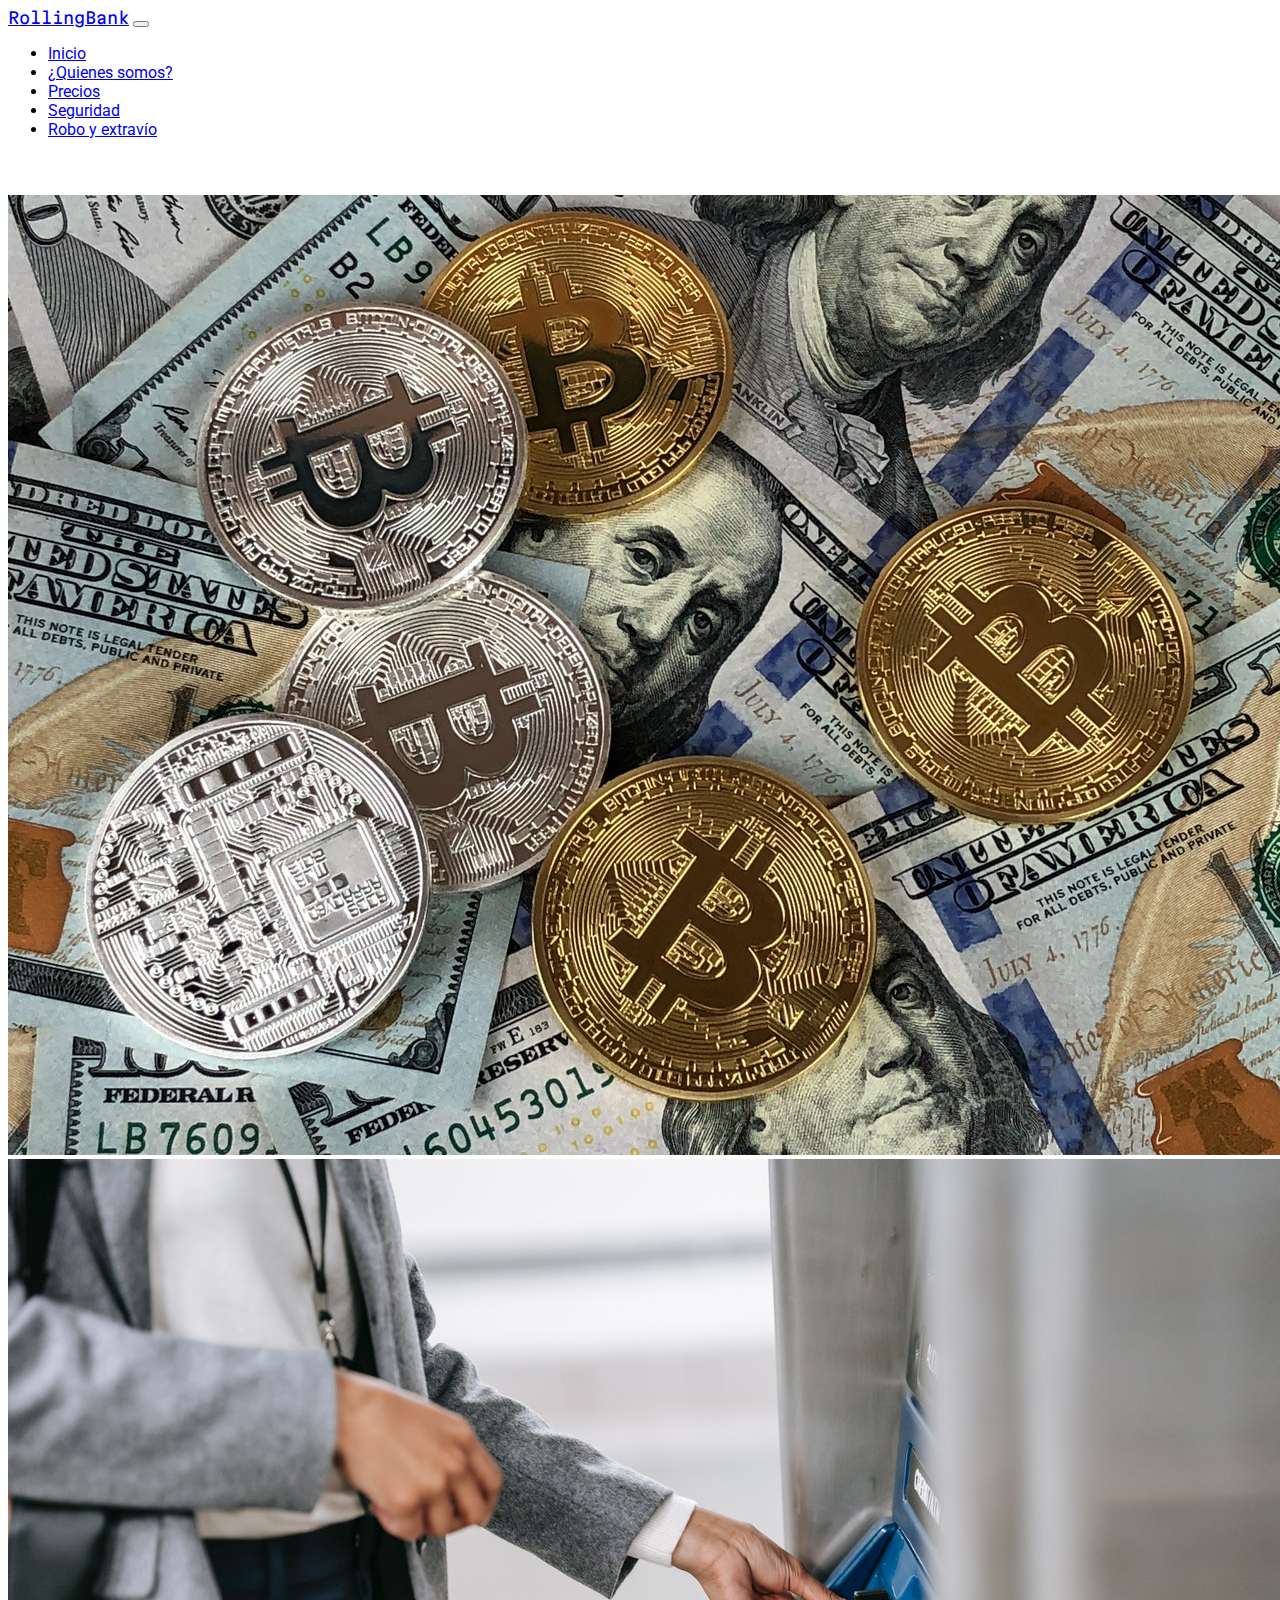
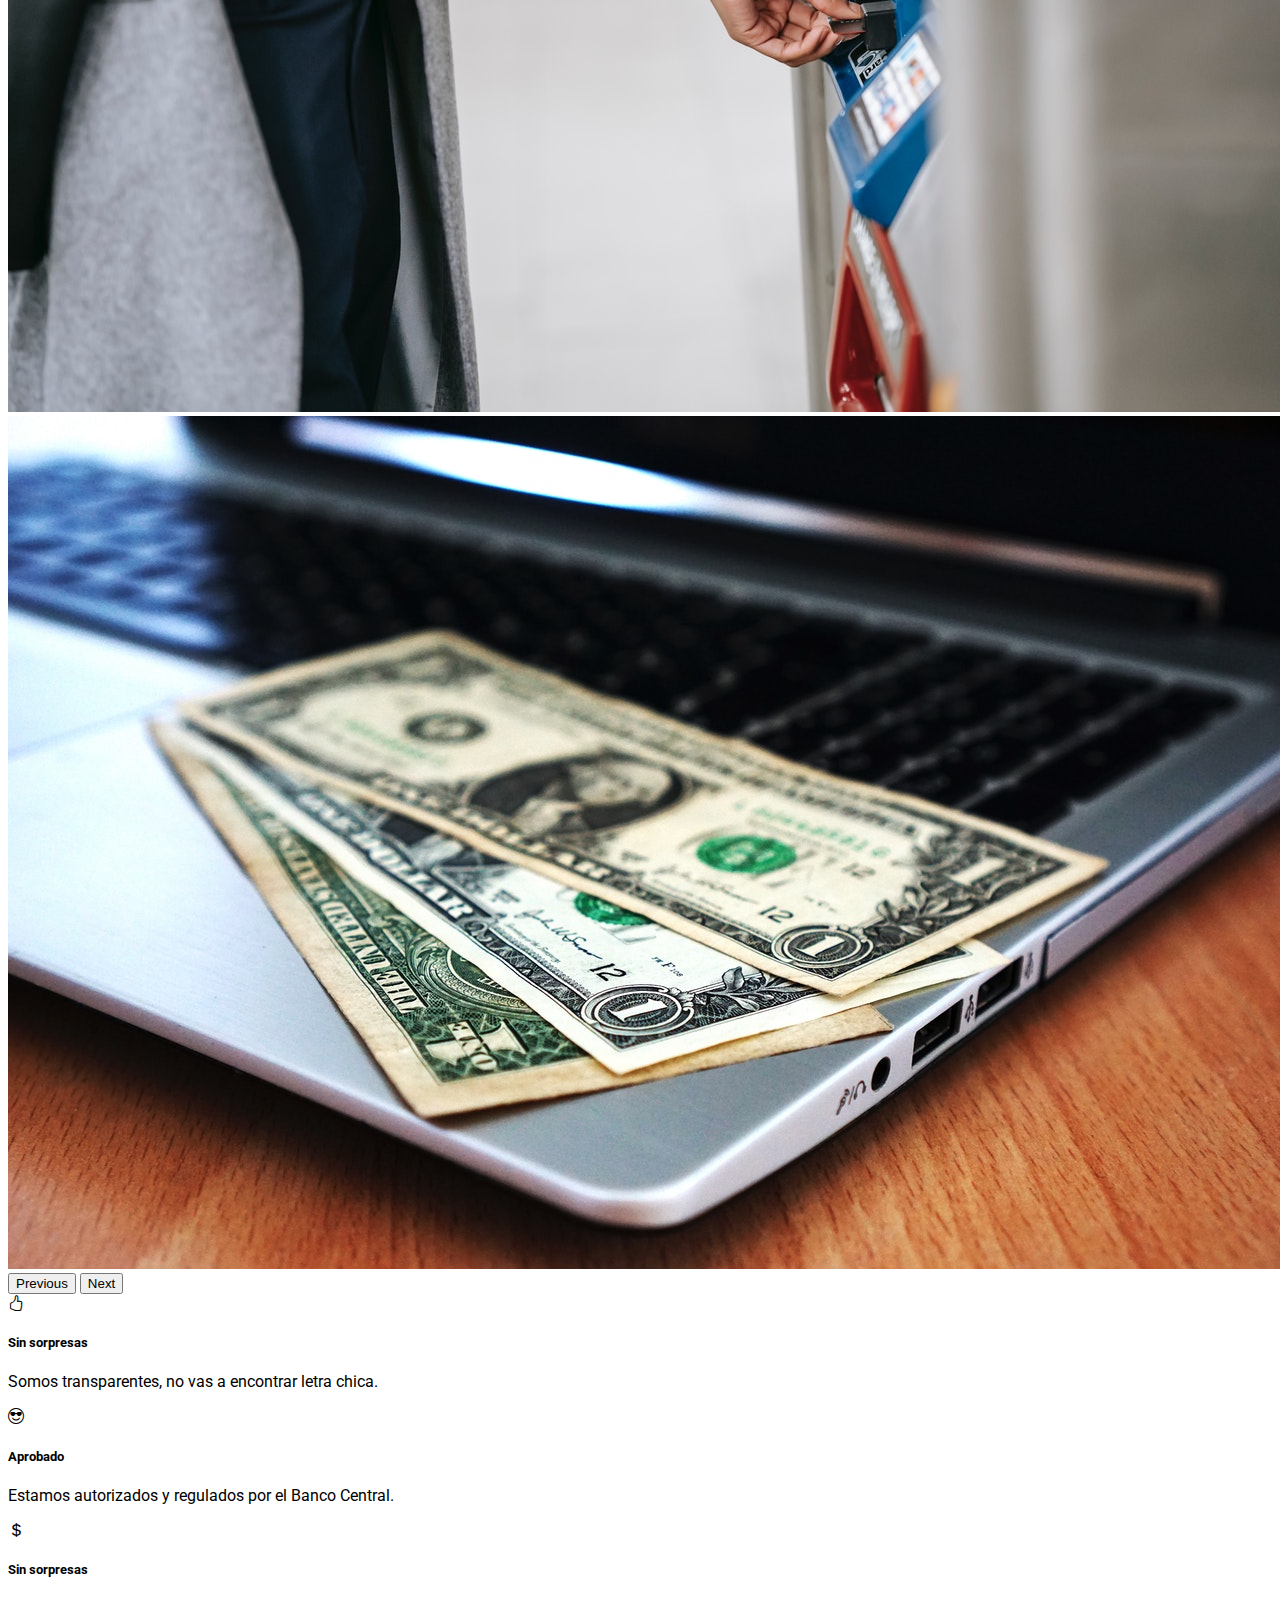
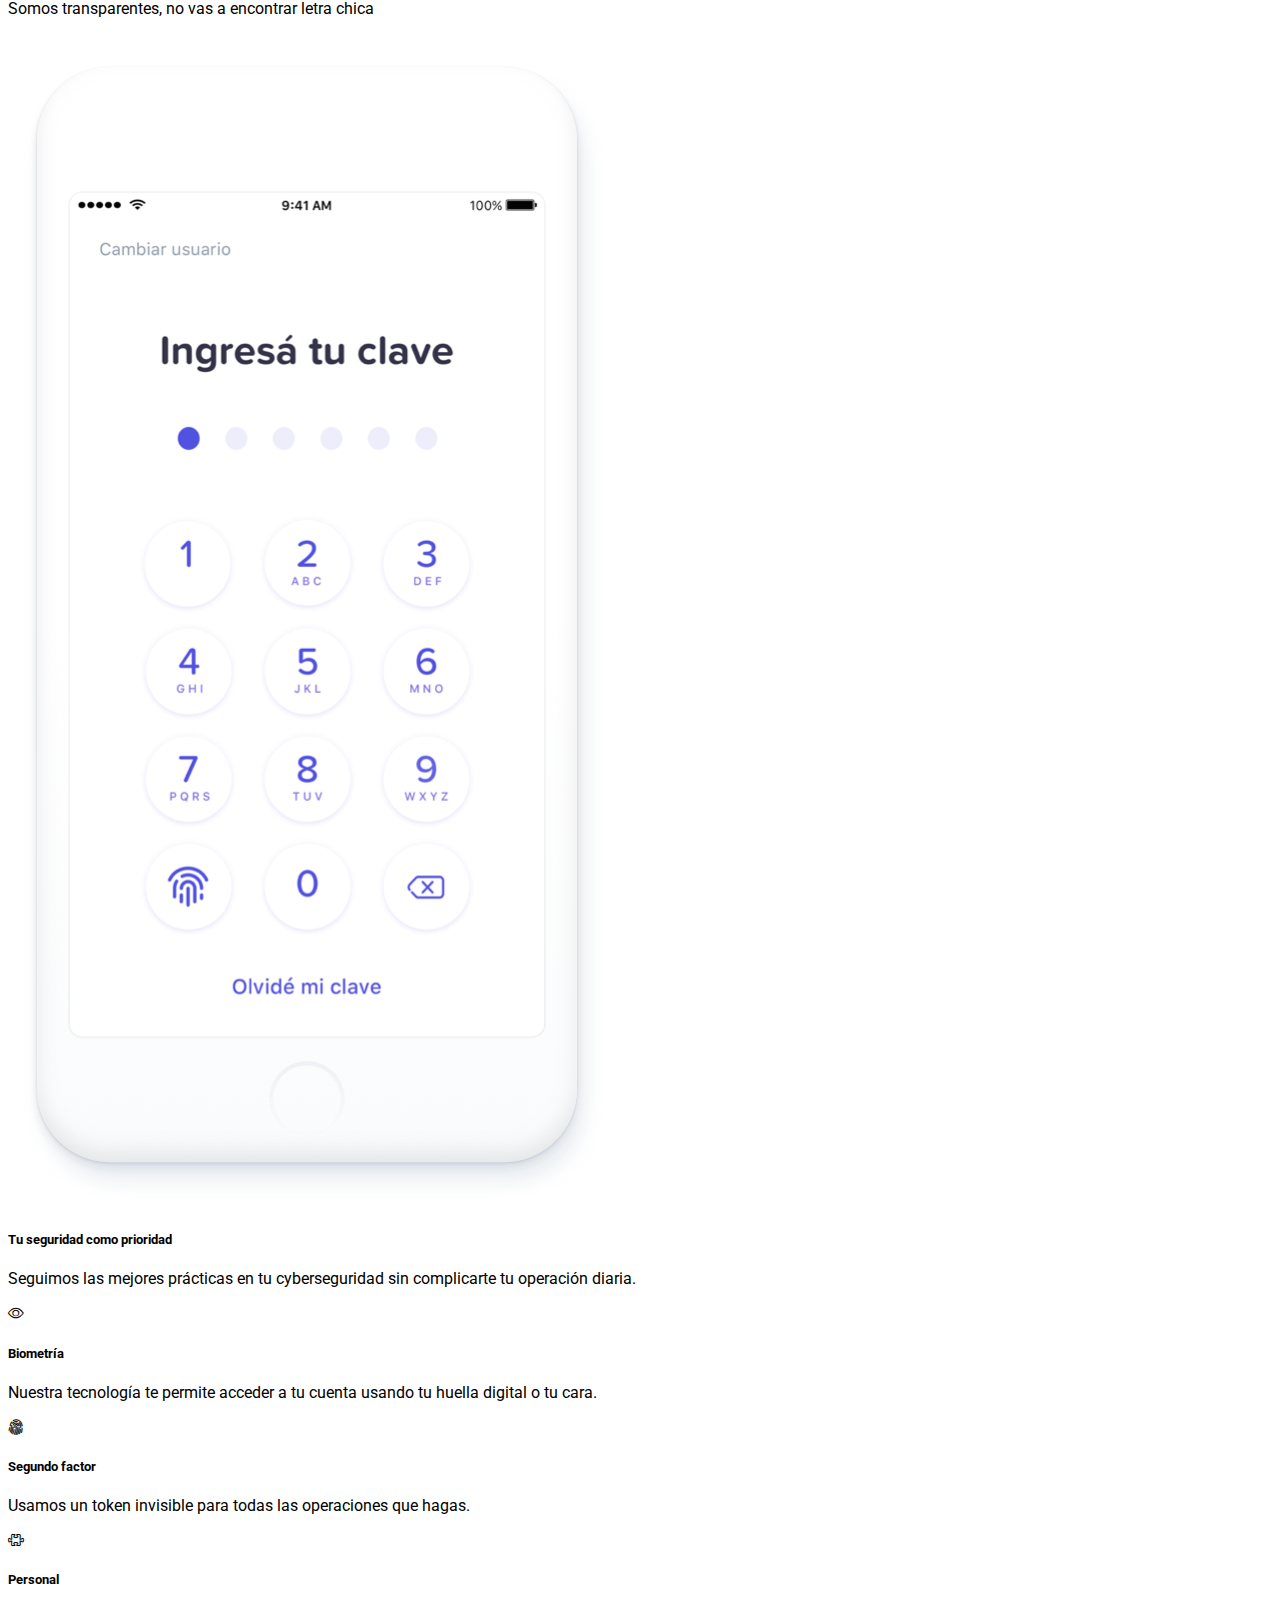
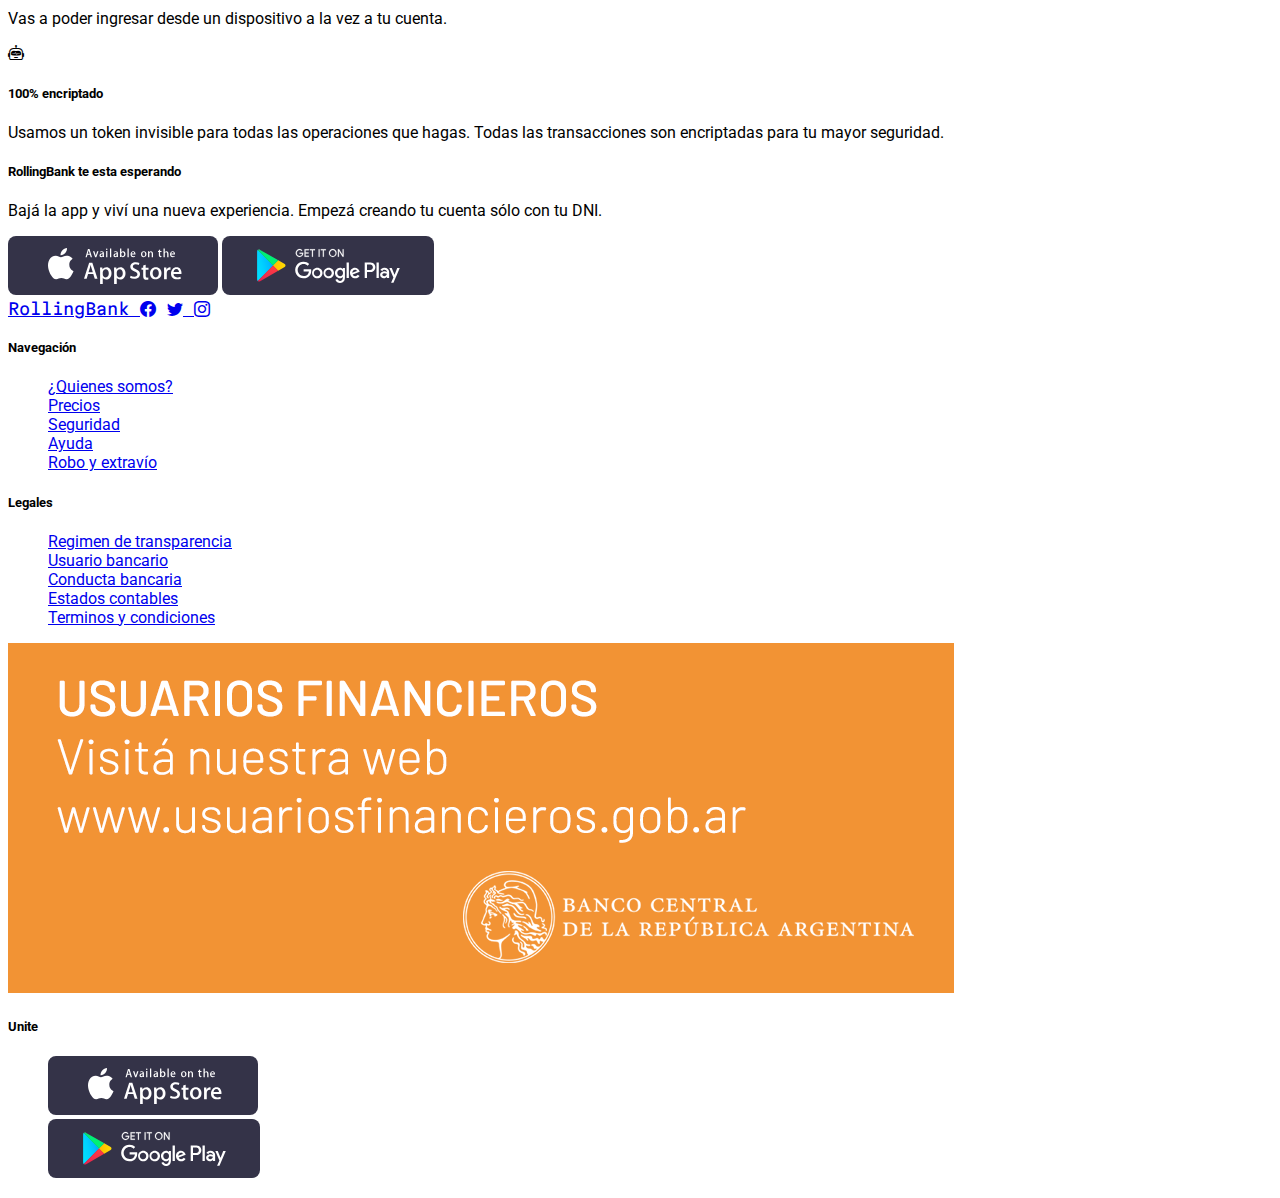
==== index.html @ f0247ef6 "modifique en index los hipervinculos de Arriba del footer" ====
<!DOCTYPE html>
<html lang="es">
  <head>
    <meta charset="UTF-8" />
    <meta http-equiv="X-UA-Compatible" content="IE=edge" />
    <meta name="viewport" content="width=device-width, initial-scale=1.0" />
    <!-- CSS only -->
    <link
      href="https://cdn.jsdelivr.net/npm/bootstrap@5.2.3/dist/css/bootstrap.min.css"
      rel="stylesheet"
      integrity="sha384-rbsA2VBKQhggwzxH7pPCaAqO46MgnOM80zW1RWuH61DGLwZJEdK2Kadq2F9CUG65"
      crossorigin="anonymous"
    />
    <link rel="stylesheet" href="./css/style.css" />
    <meta name="author" content="Monachesi Ezequiel" />
    <meta name="keywords" content="rollingbank, rolling-bank,bancoRolling" />
    <meta name="description" content="Somos un banco para confiar" />
    <title>Rolling Bank</title>
  </head>
  <body>
    <header>
      <nav class="navbar navbar-expand-lg bg-dark navbar-dark fixed-top">
        <div class="container">
          <a class="navbar-brand rollingBank" href="./index.html"
            >RollingBank</a
          >
          <button
            class="navbar-toggler"
            type="button"
            data-bs-toggle="collapse"
            data-bs-target="#navbarSupportedContent"
            aria-controls="navbarSupportedContent"
            aria-expanded="false"
            aria-label="Toggle navigation"
          >
            <span class="navbar-toggler-icon"></span>
          </button>
          <div class="collapse navbar-collapse" id="navbarSupportedContent">
            <ul class="navbar-nav ms-auto mb-2 mb-lg-0">
              <li class="nav-item">
                <a class="nav-link active" aria-current="page" href="index.html"
                  >Inicio</a
                >
              </li>
              <li class="nav-item">
                <a class="nav-link" href="./pages/quienesSomos.html"
                  >¿Quienes somos?</a
                >
              </li>
              <li class="nav-item">
                <a class="nav-link" href="./pages/precios.html">Precios</a>
              </li>
              <li class="nav-item">
                <a class="nav-link" href="./pages/seguridad.html">Seguridad</a>
              </li>
              <li class="nav-item">
                <a class="nav-link" href="./pages/roboExtravio.html"
                  >Robo y extravío</a
                >
              </li>
            </ul>
          </div>
        </div>
      </nav>
    </header>
    <main>
      <!-- CAROUSEL -->
      <div id="carouselExampleControls" class="carousel slide marginNav" data-bs-ride="carousel">
        <div class="carousel-inner">
          <div class="carousel-item active">
            <img src="./img/banner/bitcoin.jpg" class="d-block w-100 img-fluid" alt="bitcoin">
          </div>
          <div class="carousel-item">
            <img src="./img/banner/cajero.jpg" class="d-block w-100 img-fluid" alt="cajero">
          </div>
          <div class="carousel-item">
            <img src="./img/banner/dolar.jpg" class="d-block w-100 img-fluid" alt="dolar">
          </div>
        </div>
        <button class="carousel-control-prev" type="button" data-bs-target="#carouselExampleControls" data-bs-slide="prev">
          <span class="carousel-control-prev-icon" aria-hidden="true"></span>
          <span class="visually-hidden">Previous</span>
        </button>
        <button class="carousel-control-next" type="button" data-bs-target="#carouselExampleControls" data-bs-slide="next">
          <span class="carousel-control-next-icon" aria-hidden="true"></span>
          <span class="visually-hidden">Next</span>
        </button>
      </div>
      <!-- CARDS -->
      <section class="container-fuid py-5">
        <article class="row mx-3 mx-md-0 justify-content-center justify-content-md-start  justify-content-lg-center">
          <div
            class="card text-center col-12 col-md-6 mb-md-5 mb-lg-0 col-lg-3 ps-md-0 my-md-0 py-3 my-2 mx-lg-2 shadow p-3 mb-5 bg-body rounded"
          >
            <i class="bi bi-hand-thumbs-up fs-1 text-danger"></i>
            <div class="card-body p-0">
              <h5 class="fw-bold">Sin sorpresas</h5>
              <p class="fw-bold">
                Somos transparentes, no vas a encontrar letra chica.
              </p>
            </div>
          </div>
          <div
            class="card text-center col-12 col-md-6 mb-md-5 mb-lg-0 col-lg-3 ps-md-0 my-md-0 py-3 my-2 mx-lg-2 shadow p-3 mb-5 bg-body rounded"
          >
            <i class="bi bi-emoji-sunglasses fs-1 text-primary"></i>
            <div class="card-body p-0">
              <h5 class="fw-bold">Aprobado</h5>
              <p class="fw-bold">
                Estamos autorizados y regulados por el Banco Central.
              </p>
            </div>
          </div>
          <div
            class="card text-center col-12 col-md-6 mb-md-5 mb-lg-0 col-lg-3 ps-md-0 my-md-0 py-3 my-2 mx-lg-2 shadow p-3 mb-5 bg-body rounded"
          >
            <i class="bi bi-currency-dollar fs-1 text-success"></i>
            <div class="card-body p-0">
              <h5 class="fw-bold">Sin sorpresas</h5>
              <p class="fw-bold">
                Somos transparentes, no vas a encontrar letra chica
              </p>
            </div>
          </div>
        </article>
      </section>
      <!-- MOBILE AND DESCRIPTION -->
      <section class="container-fluid">
        <article class="row justify-content-center">
          <aside class="col-12 col-md-3">
            <img
              src="./img/iphone-illustration-sec.png"
              alt=""
              class="img-fluid"
            />
          </aside>
          <aside class="col-12 col-md-7">
            <div class="row">
              <article class="col-12 mb-md-4">
                <h5 class="fw-bold fs-4">Tu seguridad como prioridad</h5>
                <p class="fw-bold">
                  Seguimos las mejores prácticas en tu cyberseguridad sin
                  complicarte tu operación diaria.
                </p>
              </article>
              <article class="col-12 col-md-6 my-3 my-md-0">
                <i class="bi bi-eye fs-1 text-danger"></i>
                <h5 class="fw-bold fs-4">Biometría</h5>
                <p class="fw-bold">
                  Nuestra tecnología te permite acceder a tu cuenta usando tu
                  huella digital o tu cara.
                </p>
              </article>
              <article class="col-12 col-md-6 my-3 my-md-0">
                <i class="bi bi-fingerprint fs-1 text-primary"></i>
                <h5 class="fw-bold fs-4">Segundo factor</h5>
                <p class="fw-bold">
                  Usamos un token invisible para todas las operaciones que
                  hagas.
                </p>
              </article>
              <article class="col-12 col-md-6 my-3 my-md-0">
                <i class="bi bi-puzzle fs-1 text-info"></i>
                <h5 class="fw-bold fs-4">Personal</h5>
                <p class="fw-bold">
                  Vas a poder ingresar desde un dispositivo a la vez a tu
                  cuenta.
                </p>
              </article>
              <article class="col-12 col-md-6 my-3 my-md-0">
                <i class="bi bi-robot fs-1 text-success"></i>
                <h5 class="fw-bold fs-4">100% encriptado</h5>
                <p class="fw-bold">
                  Usamos un token invisible para todas las operaciones que
                  hagas. Todas las transacciones son encriptadas para tu mayor
                  seguridad.
                </p>
              </article>
            </div>
          </aside>
        </article>
      </section>
      <section>
        <article class="container-fluid bg-primary text-light py-5 mt-5">
          <div class="row justify-content-center">
            <div class="col-12 text-center">
              <h5 class="display-5">RollingBank te esta esperando</h5>
            </div>
            <div class="col-12 text-center">
              <p>
                Bajá la app y viví una nueva experiencia. Empezá creando tu
                cuenta sólo con tu DNI.
              </p>
            </div>
            <div class="col-12 col-md-4">
              <div class="row text-center">
                <a href="" class="col-md-6 my-2 my-md-0">
                  <img
                    src="./img/badge-apple-store.svg"
                    alt=""
                    class=" img-fluid"/></a>
                <a href="" class="col-md-6 my-2 my-md-0">
                  <img
                    src="./img/google-play-badge-bb.svg"
                    alt=""
                    class="img-fluid"
                  /></a>
              </div>
            </div>
          </div>
        </article>
      </section>
    </main>
    <!-- FOOTER -->
    <footer class="bg-dark">
      <div class="container py-5">
        <div class="row text-white bg-dark justify-content-between px-5">
          <aside class="rollingBank col-sm-12 fs-5 py-4 px-md-5">
            <a href="../index.html" class="text-decoration-none text-light">
              RollingBank
            </a>
            <strong class="fs-6">
              <a href="#" class="text-decoration-none"
                ><i class="bi bi-facebook text-white-50"></i
              ></a>
              <a href="#" class="text-decoration-none">
                <i class="bi bi-twitter text-white-50"></i>
              </a>
              <a href="#" class="text-decoration-none">
                <i class="bi bi-instagram text-white-50"></i>
              </a>
            </strong>
          </aside>
          <aside class="col-sm-12 col-md-2 ps-md-5">
            <h5 class="text-white-50">Navegación</h5>
            <ul class="list-unstyled">
              <li>
                <a class="text-white-50" href="./pages/quienesSomos.html"
                  >¿Quienes somos?</a
                >
              </li>
              <li>
                <a class="text-white-50" href="./pages/precios.html">Precios</a>
              </li>
              <li>
                <a class="text-white-50" href="./pages/seguridad.html"
                  >Seguridad</a
                >
              </li>
              <li>
                <a class="text-white-50" href="#">Ayuda</a>
              </li>
              <li>
                <a class="text-white-50" href="./pages/roboExtravio.html"
                  >Robo y extravío</a
                >
              </li>
            </ul>
          </aside>
          <aside class="col-sm-12 col-md-2">
            <h5 class="text-white-50">Legales</h5>
            <ul class="list-unstyled">
              <li>
                <a class="text-white-50" href="./pages/quienesSomos.html"
                  >Regimen de transparencia</a
                >
              </li>
              <li>
                <a class="text-white-50" href="./pages/precios.html"
                  >Usuario bancario</a
                >
              </li>
              <li>
                <a class="text-white-50" href="./pages/seguridad.html"
                  >Conducta bancaria</a
                >
              </li>
              <li>
                <a class="text-white-50" href="#">Estados contables</a>
              </li>
              <li>
                <a class="text-white-50" href="./pages/roboExtravio.html"
                  >Terminos y condiciones</a
                >
              </li>
            </ul>
          </aside>
          <aside class="col-sm-12 col-md-2">
            <a href="">
              <img
                class="img-fluid"
                src="./img/usuariosfinancieros.png"
                alt=""
              />
            </a>
          </aside>
          <aside class="col-sm-12 col-md-2 pe-5">
            <h5 class="text-white-50">Unite</h5>
            <ul class="list-unstyled">
              <li class="mb-2">
                <a class="text-white-50" href="#">
                  <img
                    class="img-fluid"
                    src="./img/badge-apple-store.svg"
                    alt=""
                  />
                </a>
              </li>
              <li>
                <a class="text-white-50" href="#">
                  <img
                    class="img-fluid"
                    src="./img/google-play-badge-bb.svg"
                    alt=""
                  />
                </a>
              </li>
            </ul>
          </aside>
        </div>
      </div>
    </footer>
    <!-- JavaScript Bundle with Popper -->
    <script
      src="https://cdn.jsdelivr.net/npm/bootstrap@5.2.3/dist/js/bootstrap.bundle.min.js"
      integrity="sha384-kenU1KFdBIe4zVF0s0G1M5b4hcpxyD9F7jL+jjXkk+Q2h455rYXK/7HAuoJl+0I4"
      crossorigin="anonymous"
    ></script>
  </body>
</html>
---- css/style.css ----
@import url('https://fonts.googleapis.com/css2?family=Martian+Mono:wght@800&display=swap');
@import url('https://fonts.googleapis.com/css2?family=Roboto:wght@300&display=swap');
@import url("https://cdn.jsdelivr.net/npm/bootstrap-icons@1.10.2/font/bootstrap-icons.css");

body{
    font-family: 'Roboto', sans-serif;
}
.rollingBank{
    font-family: 'Martian Mono', monospace;
}

footer ul {
    list-style-type: none;
  }
.accordion-button::after {
    background-image: none;
}
.accordion-button:not(.collapsed)::after {
    background-image: none;
}
.accordion{
    --bs-accordion-btn-focus-box-shadow: none;
}
.marginNav{
    margin-top: 56px;
}
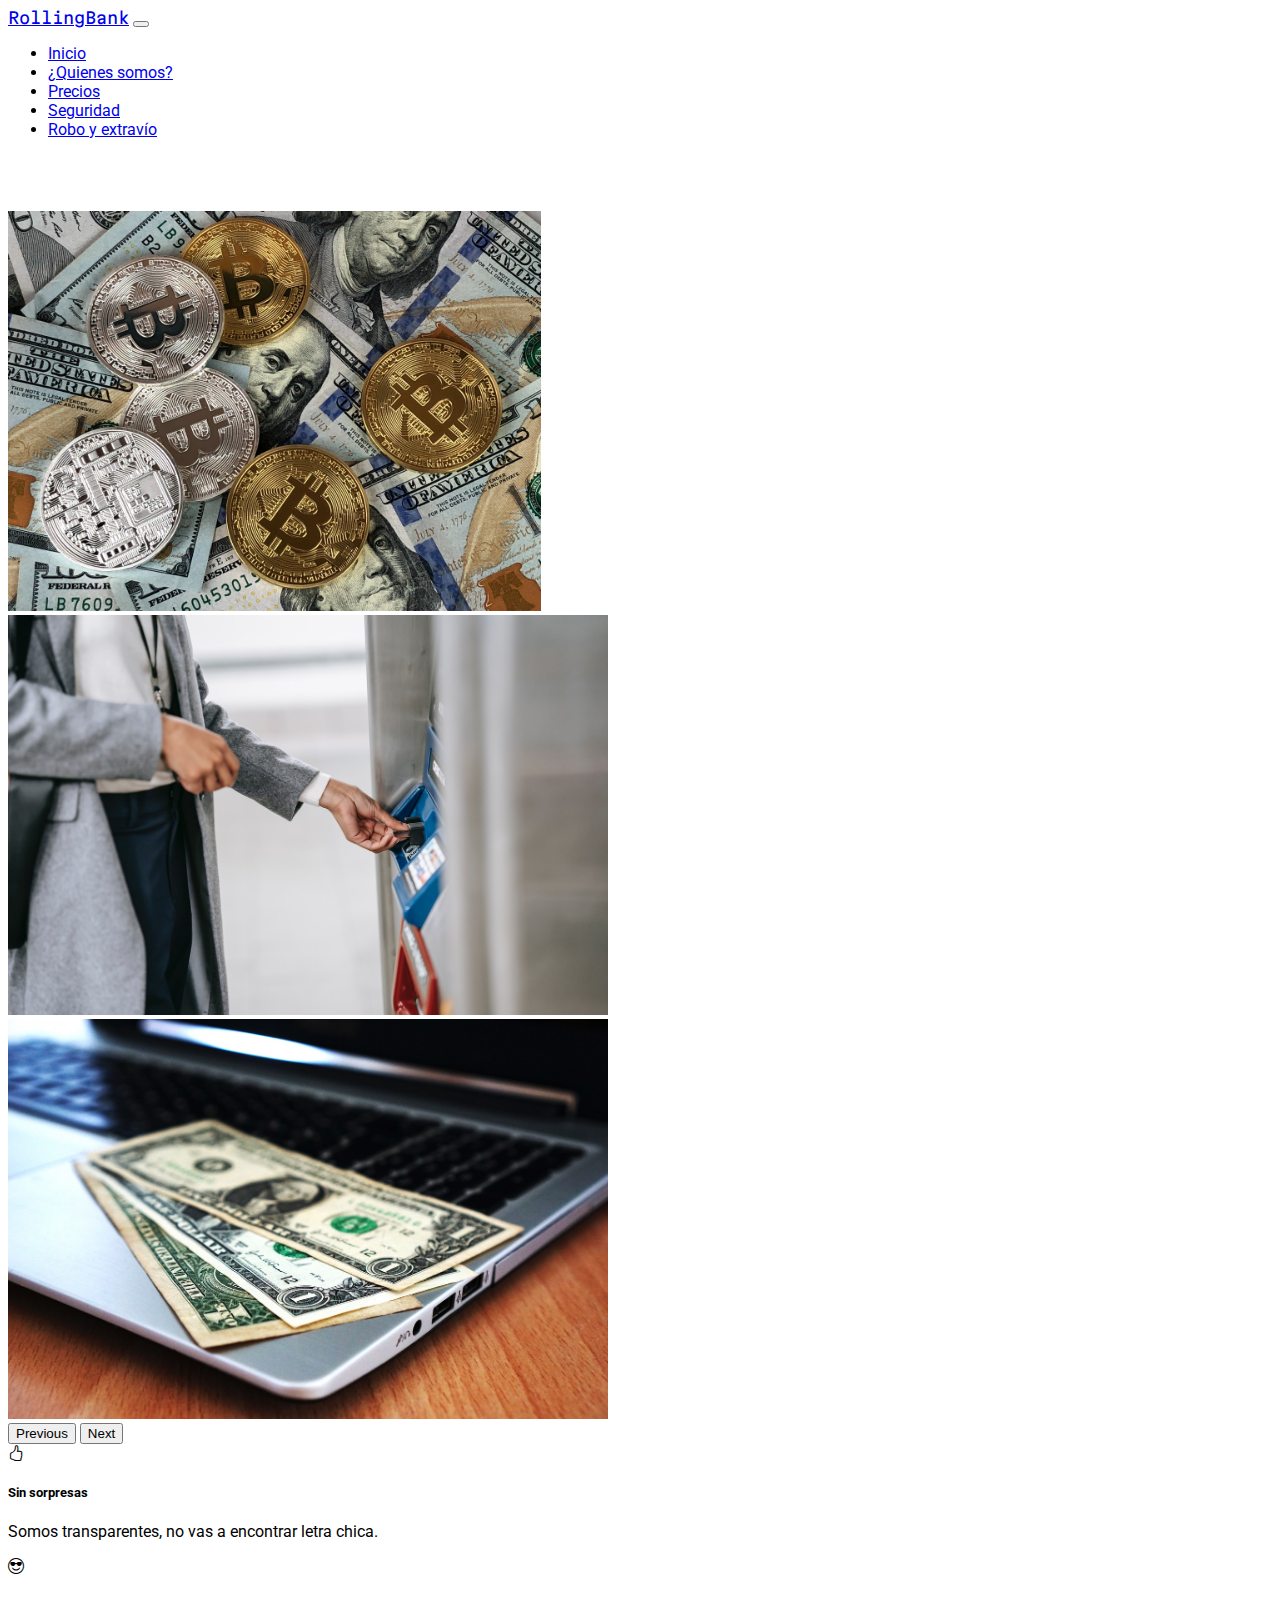
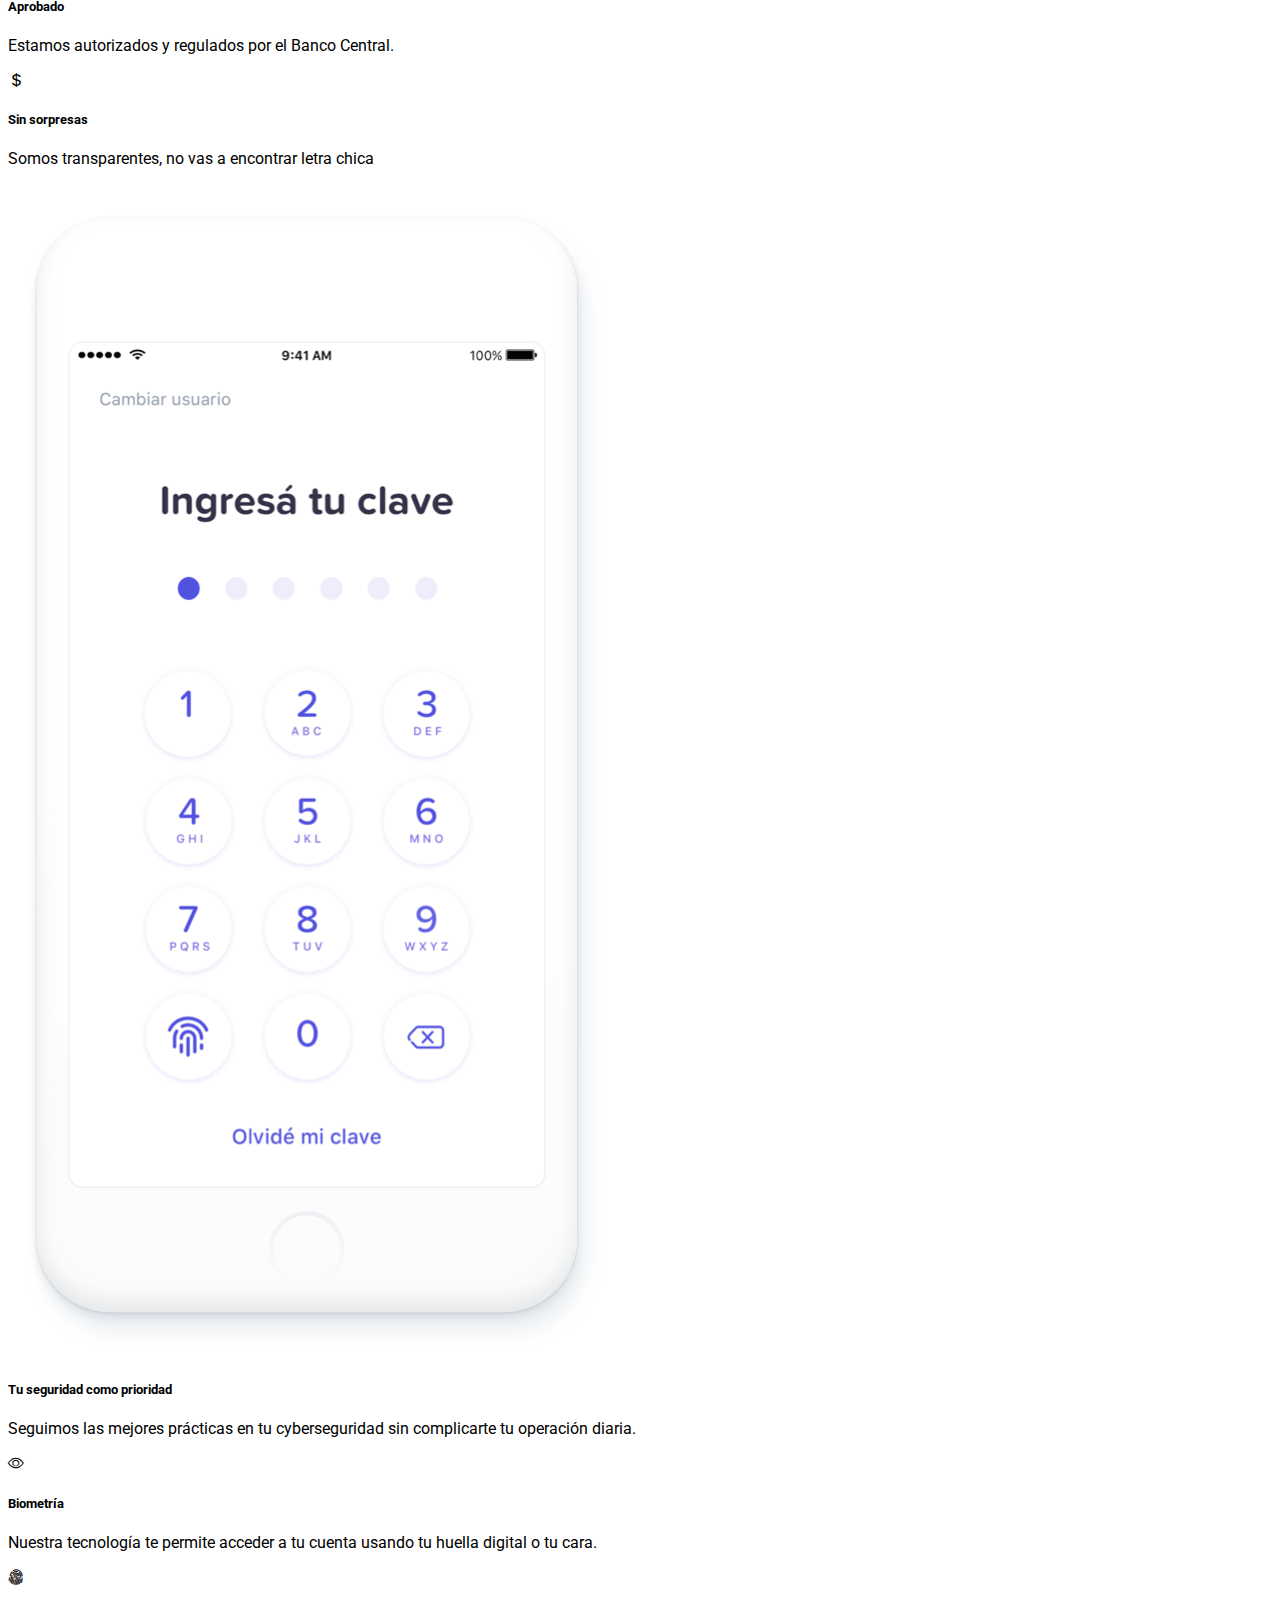
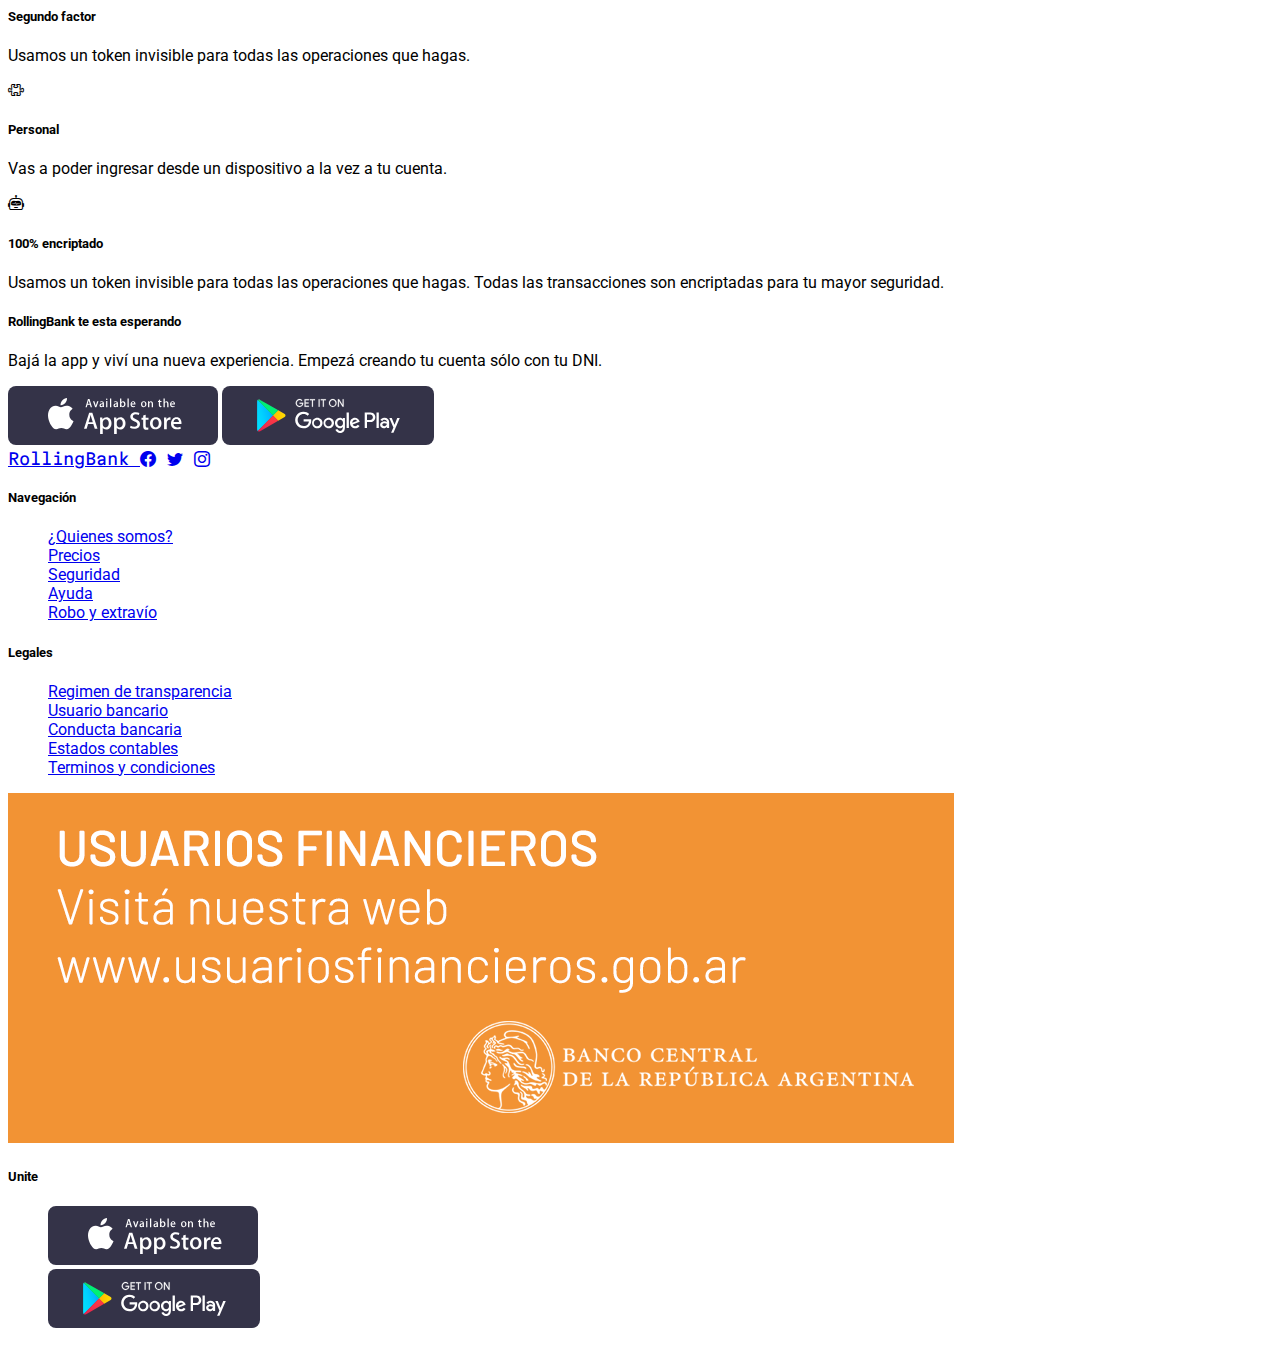
==== commit 93d24f56: "pagina terminada" ====
--- a/index.html
+++ b/index.html
@@ -63,34 +63,62 @@
         </div>
       </nav>
     </header>
-    <main>
+    <main class="bg-light">
       <!-- CAROUSEL -->
-      <div id="carouselExampleControls" class="carousel slide marginNav" data-bs-ride="carousel">
-        <div class="carousel-inner">
-          <div class="carousel-item active">
-            <img src="./img/banner/bitcoin.jpg" class="d-block w-100 img-fluid" alt="bitcoin">
-          </div>
-          <div class="carousel-item">
-            <img src="./img/banner/cajero.jpg" class="d-block w-100 img-fluid" alt="cajero">
-          </div>
-          <div class="carousel-item">
-            <img src="./img/banner/dolar.jpg" class="d-block w-100 img-fluid" alt="dolar">
-          </div>
-        </div>
-        <button class="carousel-control-prev" type="button" data-bs-target="#carouselExampleControls" data-bs-slide="prev">
+      <section
+        id="carouselExampleControls"
+        class="carousel slide marginNav"
+        data-bs-ride="carousel"
+      >
+        <article class="carousel-inner">
+          <aside class="carousel-item active">
+            <img
+              src="./img/banner/bitcoin.jpg"
+              class="d-block w-100 banner"
+              alt="bitcoin"
+            />
+          </aside>
+          <aside class="carousel-item">
+            <img
+              src="./img/banner/cajero.jpg"
+              class="d-block w-100 banner"
+              alt="cajero"
+            />
+          </aside>
+          <aside class="carousel-item">
+            <img
+              src="./img/banner/dolar.jpg"
+              class="d-block w-100 banner"
+              alt="dolar"
+            />
+          </aside>
+        </article>
+        <button
+          class="carousel-control-prev"
+          type="button"
+          data-bs-target="#carouselExampleControls"
+          data-bs-slide="prev"
+        >
           <span class="carousel-control-prev-icon" aria-hidden="true"></span>
           <span class="visually-hidden">Previous</span>
         </button>
-        <button class="carousel-control-next" type="button" data-bs-target="#carouselExampleControls" data-bs-slide="next">
+        <button
+          class="carousel-control-next"
+          type="button"
+          data-bs-target="#carouselExampleControls"
+          data-bs-slide="next"
+        >
           <span class="carousel-control-next-icon" aria-hidden="true"></span>
           <span class="visually-hidden">Next</span>
         </button>
-      </div>
+      </section>
       <!-- CARDS -->
       <section class="container-fuid py-5">
-        <article class="row mx-3 mx-md-0 justify-content-center justify-content-md-start  justify-content-lg-center">
-          <div
-            class="card text-center col-12 col-md-6 mb-md-5 mb-lg-0 col-lg-3 ps-md-0 my-md-0 py-3 my-2 mx-lg-2 shadow p-3 mb-5 bg-body rounded"
+        <div
+          class="row mx-3 mx-md-0 justify-content-center justify-content-md-evenly justify-content-lg-center"
+        >
+          <article
+            class="card text-center col-12 col-md-5 col-lg-3 mb-5 mx-lg-3 p-3 bg-body rounded"
           >
             <i class="bi bi-hand-thumbs-up fs-1 text-danger"></i>
             <div class="card-body p-0">
@@ -99,9 +127,9 @@
                 Somos transparentes, no vas a encontrar letra chica.
               </p>
             </div>
-          </div>
-          <div
-            class="card text-center col-12 col-md-6 mb-md-5 mb-lg-0 col-lg-3 ps-md-0 my-md-0 py-3 my-2 mx-lg-2 shadow p-3 mb-5 bg-body rounded"
+          </article>
+          <article
+            class="card text-center col-12 col-md-5 col-lg-3 mb-5 mx-lg-3 p-3 bg-body rounded"
           >
             <i class="bi bi-emoji-sunglasses fs-1 text-primary"></i>
             <div class="card-body p-0">
@@ -110,9 +138,9 @@
                 Estamos autorizados y regulados por el Banco Central.
               </p>
             </div>
-          </div>
+          </article>
           <div
-            class="card text-center col-12 col-md-6 mb-md-5 mb-lg-0 col-lg-3 ps-md-0 my-md-0 py-3 my-2 mx-lg-2 shadow p-3 mb-5 bg-body rounded"
+            class="card text-center col-12 col-md-5 col-lg-3 mb-5 mx-lg-3 p-3 bg-body rounded"
           >
             <i class="bi bi-currency-dollar fs-1 text-success"></i>
             <div class="card-body p-0">
@@ -122,7 +150,7 @@
               </p>
             </div>
           </div>
-        </article>
+        </div>
       </section>
       <!-- MOBILE AND DESCRIPTION -->
       <section class="container-fluid">
@@ -183,55 +211,60 @@
       <section>
         <article class="container-fluid bg-primary text-light py-5 mt-5">
           <div class="row justify-content-center">
-            <div class="col-12 text-center">
+            <aside class="col-12 text-center">
               <h5 class="display-5">RollingBank te esta esperando</h5>
-            </div>
-            <div class="col-12 text-center">
+            </aside>
+            <aside class="col-12 text-center">
               <p>
                 Bajá la app y viví una nueva experiencia. Empezá creando tu
                 cuenta sólo con tu DNI.
               </p>
-            </div>
-            <div class="col-12 col-md-4">
+            </aside>
+            <aside class="col-12 col-md-4">
               <div class="row text-center">
-                <a href="" class="col-md-6 my-2 my-md-0">
+                <a
+                  href="./pages/roboExtravio.html"
+                  class="col-md-6 my-2 my-md-0"
+                >
                   <img
                     src="./img/badge-apple-store.svg"
                     alt=""
-                    class=" img-fluid"/></a>
-                <a href="" class="col-md-6 my-2 my-md-0">
+                    class="img-fluid"
+                /></a>
+                <a
+                  href="./pages/roboExtravio.html"
+                  class="col-md-6 my-2 my-md-0"
+                >
                   <img
                     src="./img/google-play-badge-bb.svg"
                     alt=""
                     class="img-fluid"
-                  /></a>
+                /></a>
               </div>
-            </div>
+            </aside>
           </div>
         </article>
       </section>
     </main>
     <!-- FOOTER -->
-    <footer class="bg-dark">
-      <div class="container py-5">
-        <div class="row text-white bg-dark justify-content-between px-5">
-          <aside class="rollingBank col-sm-12 fs-5 py-4 px-md-5">
-            <a href="../index.html" class="text-decoration-none text-light">
+    <footer class="bg-dark py-5">
+      <section class="container">
+        <article class="row text-white bg-dark justify-content-between px-md-5">
+          <aside class="rollingBank col-12 px-lg-5 py-4">
+            <a href="index.html" class="text-decoration-none text-light fs-5">
               RollingBank
             </a>
-            <strong class="fs-6">
-              <a href="#" class="text-decoration-none"
-                ><i class="bi bi-facebook text-white-50"></i
-              ></a>
-              <a href="#" class="text-decoration-none">
-                <i class="bi bi-twitter text-white-50"></i>
-              </a>
-              <a href="#" class="text-decoration-none">
-                <i class="bi bi-instagram text-white-50"></i>
-              </a>
-            </strong>
-          </aside>
-          <aside class="col-sm-12 col-md-2 ps-md-5">
+            <a href="./pages/roboExtravio.html" class="text-white-50 fs-6"
+              ><i class="bi bi-facebook"></i
+            ></a>
+            <a href="./pages/roboExtravio.html" class="text-white-50 fs-6"
+              ><i class="bi bi-twitter"></i
+            ></a>
+            <a href="./pages/roboExtravio.html" class="text-white-50 fs-6"
+              ><i class="bi bi-instagram"></i
+            ></a>
+          </aside>
+          <aside class="col-12 col-md-6 col-lg-2 ps-lg-5">
             <h5 class="text-white-50">Navegación</h5>
             <ul class="list-unstyled">
               <li>
@@ -248,7 +281,9 @@
                 >
               </li>
               <li>
-                <a class="text-white-50" href="#">Ayuda</a>
+                <a class="text-white-50" href="./pages/roboExtravio.html"
+                  >Ayuda</a
+                >
               </li>
               <li>
                 <a class="text-white-50" href="./pages/roboExtravio.html"
@@ -257,26 +292,28 @@
               </li>
             </ul>
           </aside>
-          <aside class="col-sm-12 col-md-2">
+          <aside class="col-12 col-md-6 col-lg-2">
             <h5 class="text-white-50">Legales</h5>
             <ul class="list-unstyled">
               <li>
-                <a class="text-white-50" href="./pages/quienesSomos.html"
+                <a class="text-white-50" href="./pages/roboExtravio.html"
                   >Regimen de transparencia</a
                 >
               </li>
               <li>
-                <a class="text-white-50" href="./pages/precios.html"
+                <a class="text-white-50" href="./pages/roboExtravio.html"
                   >Usuario bancario</a
                 >
               </li>
               <li>
-                <a class="text-white-50" href="./pages/seguridad.html"
+                <a class="text-white-50" href="./pages/roboExtravio.html"
                   >Conducta bancaria</a
                 >
               </li>
               <li>
-                <a class="text-white-50" href="#">Estados contables</a>
+                <a class="text-white-50" href="./pages/roboExtravio.html"
+                  >Estados contables</a
+                >
               </li>
               <li>
                 <a class="text-white-50" href="./pages/roboExtravio.html"
@@ -285,8 +322,8 @@
               </li>
             </ul>
           </aside>
-          <aside class="col-sm-12 col-md-2">
-            <a href="">
+          <aside class="col-12 col-md-6 col-lg-2">
+            <a href="./pages/roboExtravio.html">
               <img
                 class="img-fluid"
                 src="./img/usuariosfinancieros.png"
@@ -294,11 +331,11 @@
               />
             </a>
           </aside>
-          <aside class="col-sm-12 col-md-2 pe-5">
+          <aside class="col-12 col-md-6 col-lg-2 pe-5">
             <h5 class="text-white-50">Unite</h5>
             <ul class="list-unstyled">
               <li class="mb-2">
-                <a class="text-white-50" href="#">
+                <a class="text-white-50" href="./pages/roboExtravio.html">
                   <img
                     class="img-fluid"
                     src="./img/badge-apple-store.svg"
@@ -307,7 +344,7 @@
                 </a>
               </li>
               <li>
-                <a class="text-white-50" href="#">
+                <a class="text-white-50" href="./pages/roboExtravio.html">
                   <img
                     class="img-fluid"
                     src="./img/google-play-badge-bb.svg"
@@ -317,8 +354,8 @@
               </li>
             </ul>
           </aside>
-        </div>
-      </div>
+        </article>
+      </section>
     </footer>
     <!-- JavaScript Bundle with Popper -->
     <script
--- a/css/style.css
+++ b/css/style.css
@@ -1,26 +1,49 @@
-@import url('https://fonts.googleapis.com/css2?family=Martian+Mono:wght@800&display=swap');
-@import url('https://fonts.googleapis.com/css2?family=Roboto:wght@300&display=swap');
+@import url("https://fonts.googleapis.com/css2?family=Martian+Mono:wght@800&display=swap");
+@import url("https://fonts.googleapis.com/css2?family=Roboto:wght@300&display=swap");
 @import url("https://cdn.jsdelivr.net/npm/bootstrap-icons@1.10.2/font/bootstrap-icons.css");
 
-body{
-    font-family: 'Roboto', sans-serif;
+body {
+  font-family: "Roboto", sans-serif;
+  display: flex;
+  flex-direction: column;
 }
-.rollingBank{
-    font-family: 'Martian Mono', monospace;
+main {
+  min-height: 100vh;
+}
+.rollingBank {
+  font-family: "Martian Mono", monospace;
+}
+footer ul {
+  list-style-type: none;
+}
+.accordion-button::after {
+  background-image: none;
+}
+.accordion-button:not(.collapsed)::after {
+  background-image: none;
+}
+.accordion {
+  --bs-accordion-btn-focus-box-shadow: none;
+}
+.marginNav {
+  margin-top: 56px;
 }
 
-footer ul {
-    list-style-type: none;
+@media all and (max-width: 767px) {
+  .banner {
+    height: 350px;
+    object-fit: cover;
   }
-.accordion-button::after {
-    background-image: none;
 }
-.accordion-button:not(.collapsed)::after {
-    background-image: none;
+@media all and (min-width: 768px) and (max-width: 991px) {
+  .banner {
+    height: 400px;
+    object-fit: cover;
+  }
 }
-.accordion{
-    --bs-accordion-btn-focus-box-shadow: none;
+@media all and (min-width: 992px) {
+  .banner {
+    height: 400px;
+    object-fit: cover;
+  }
 }
-.marginNav{
-    margin-top: 56px;
-}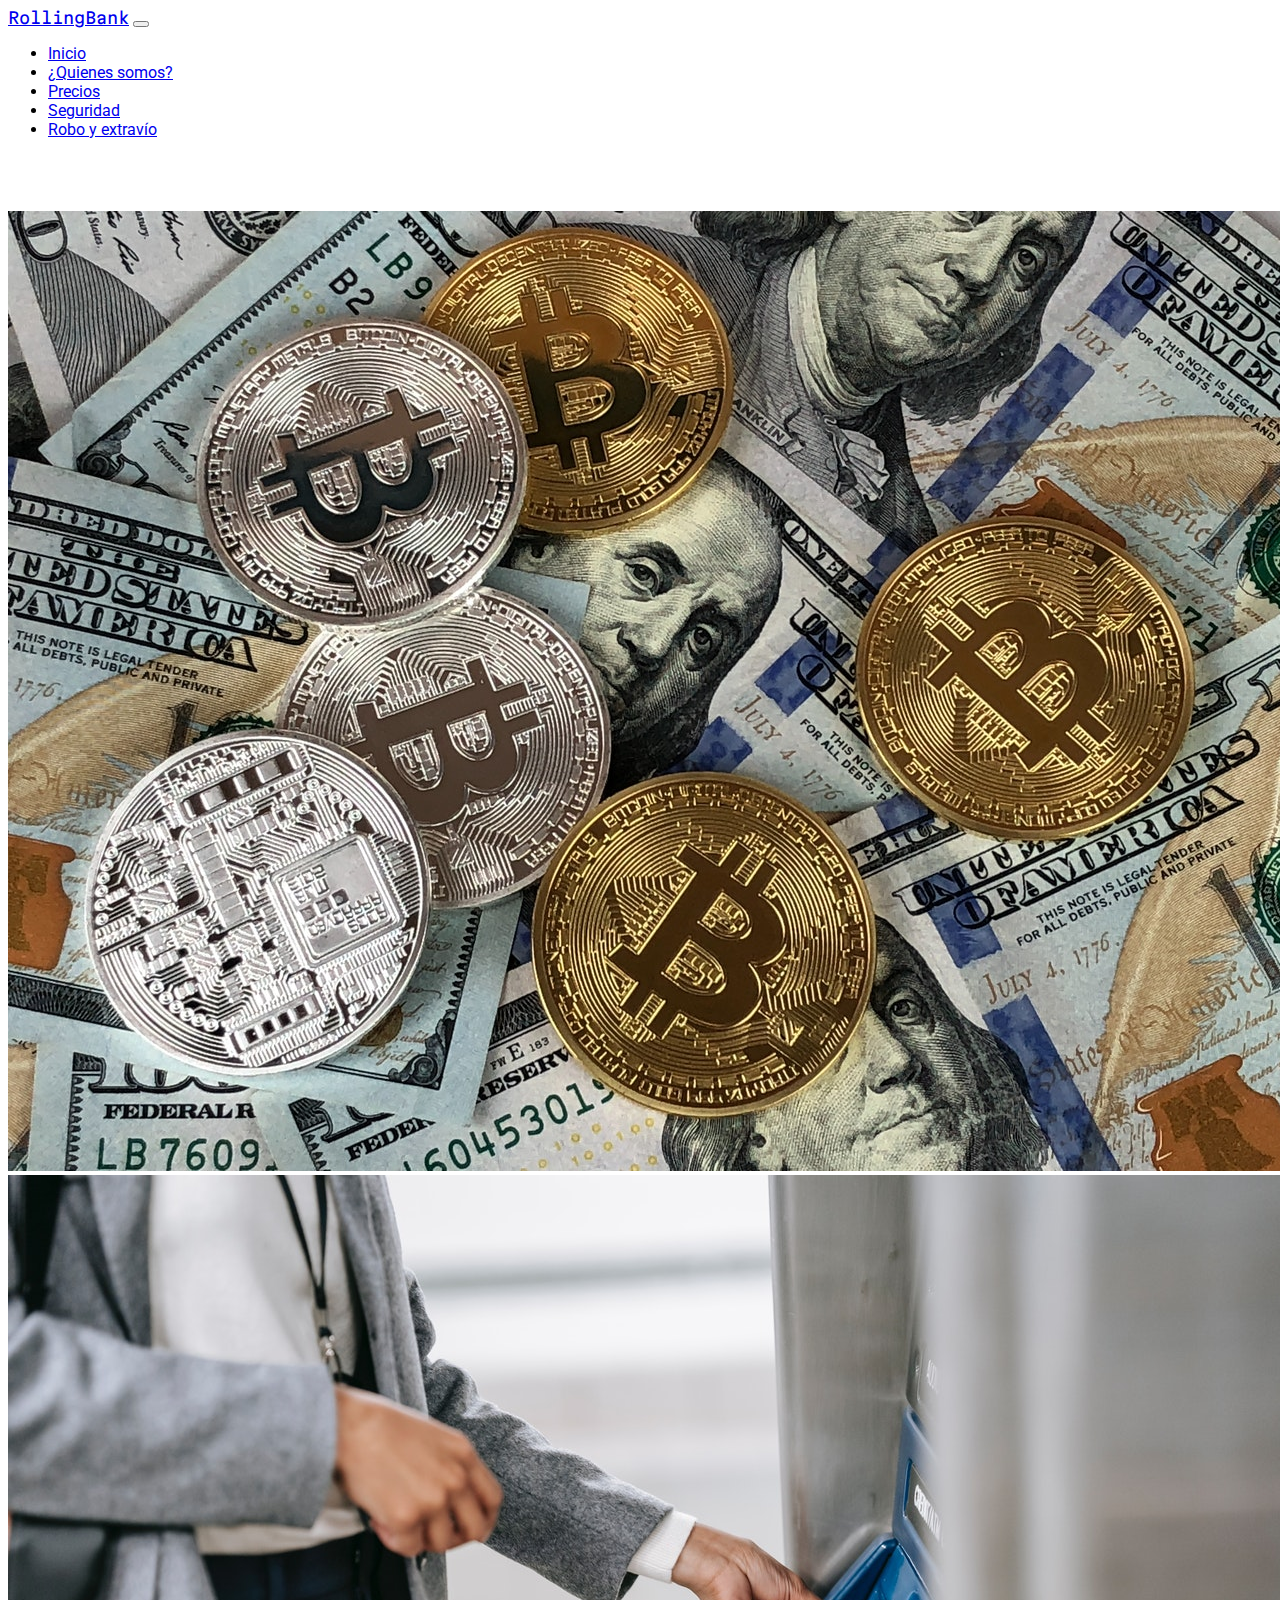
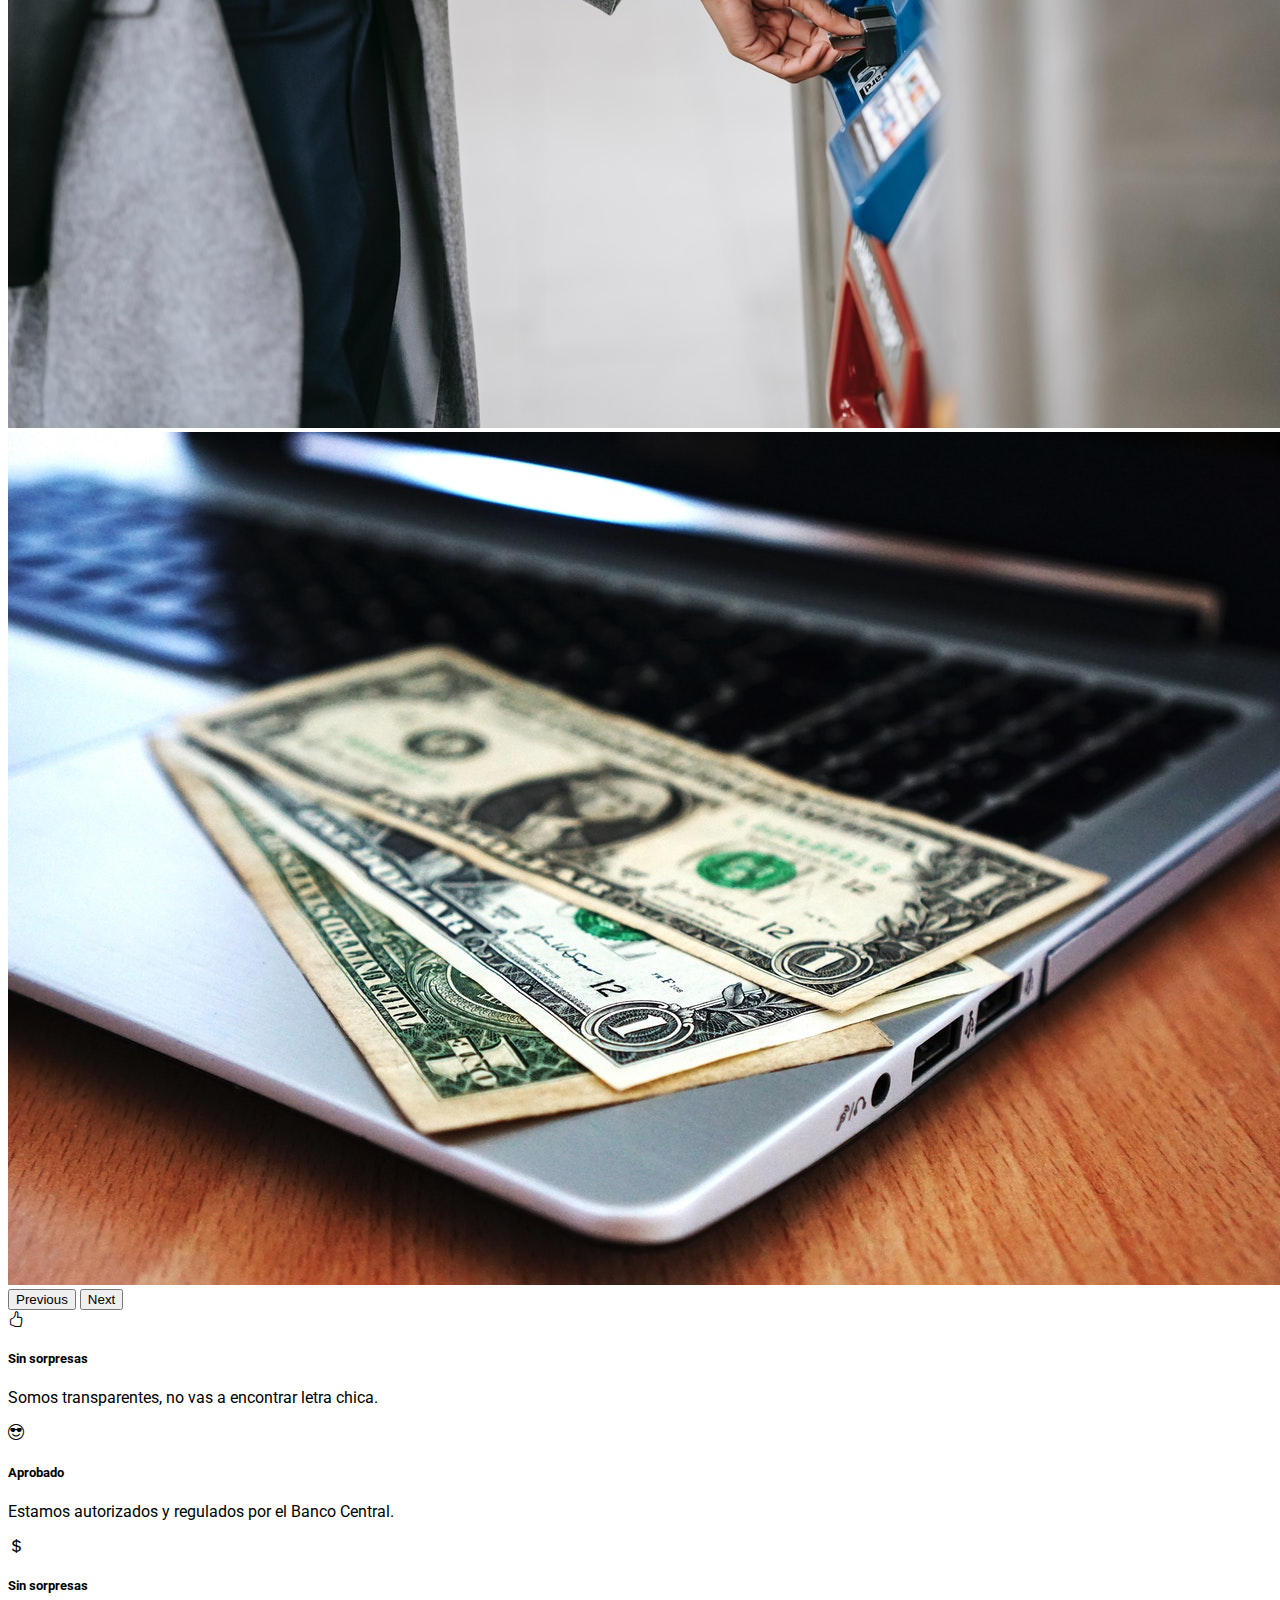
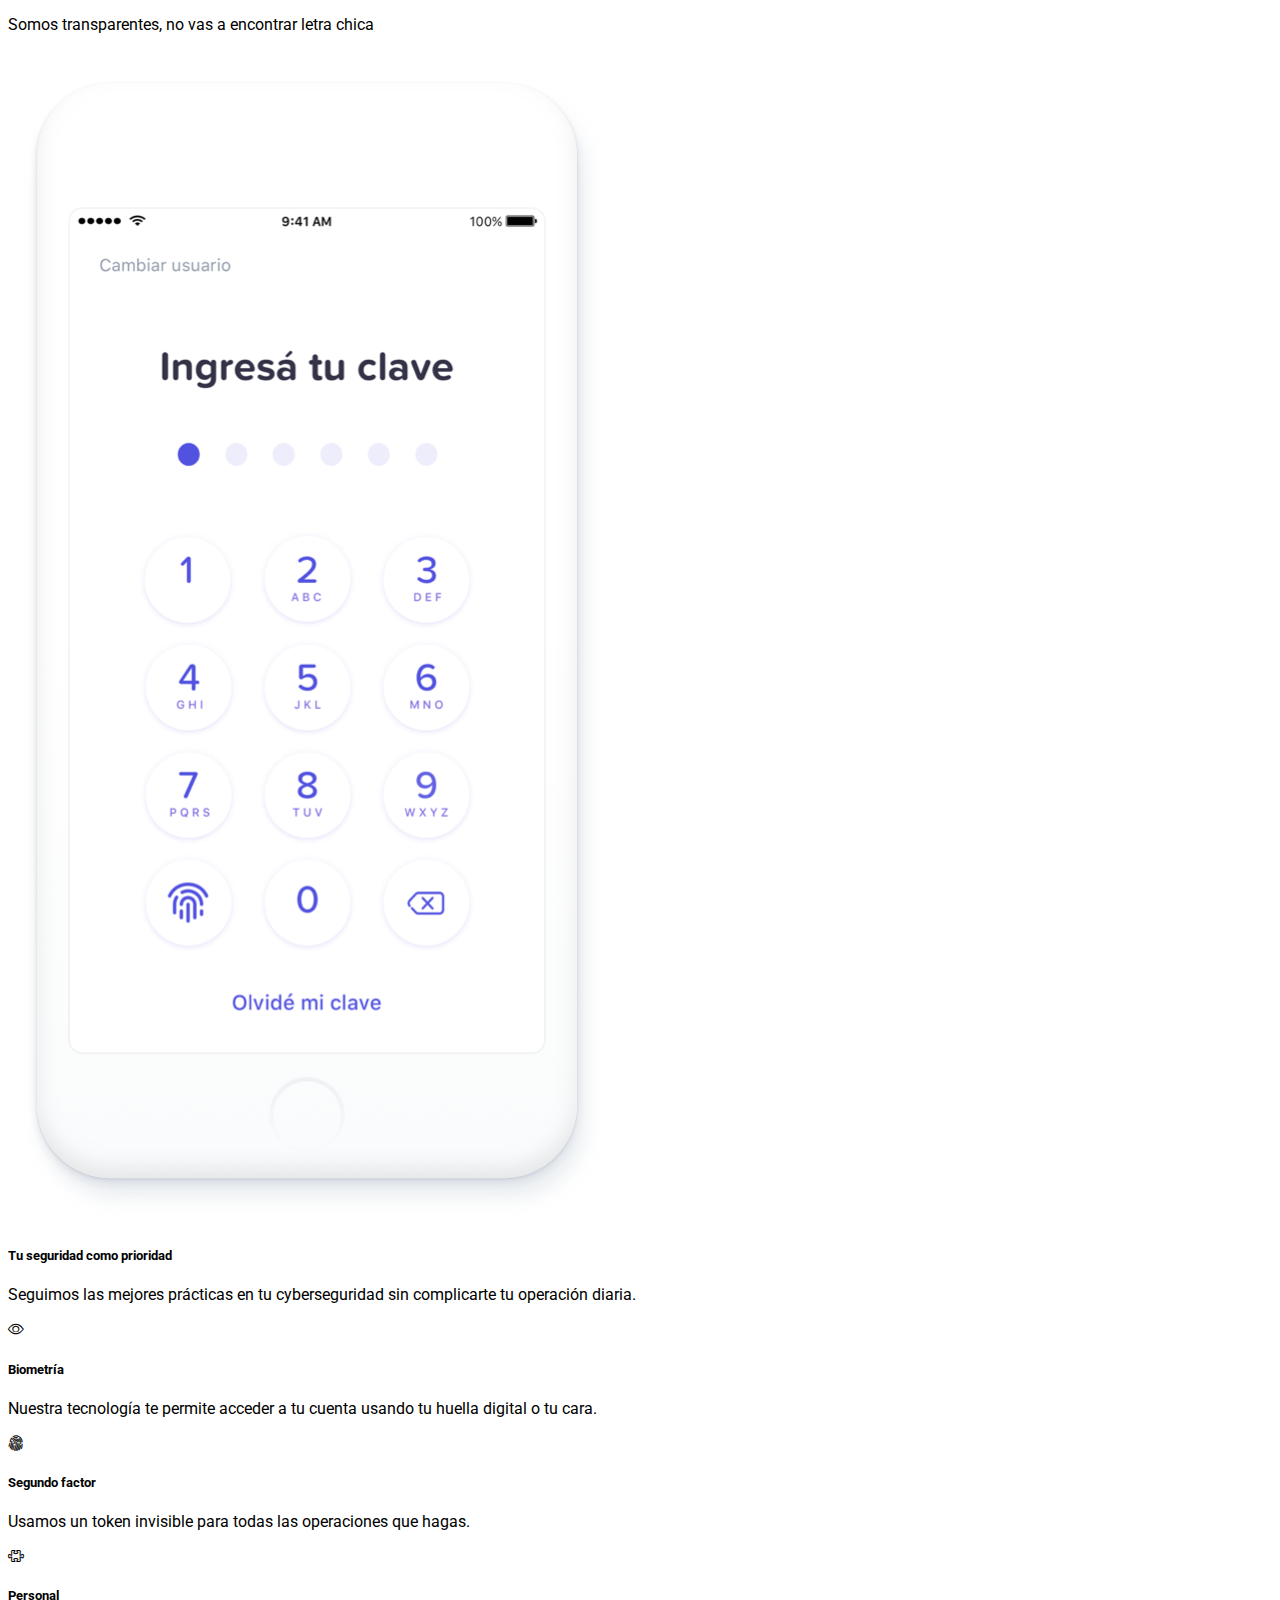
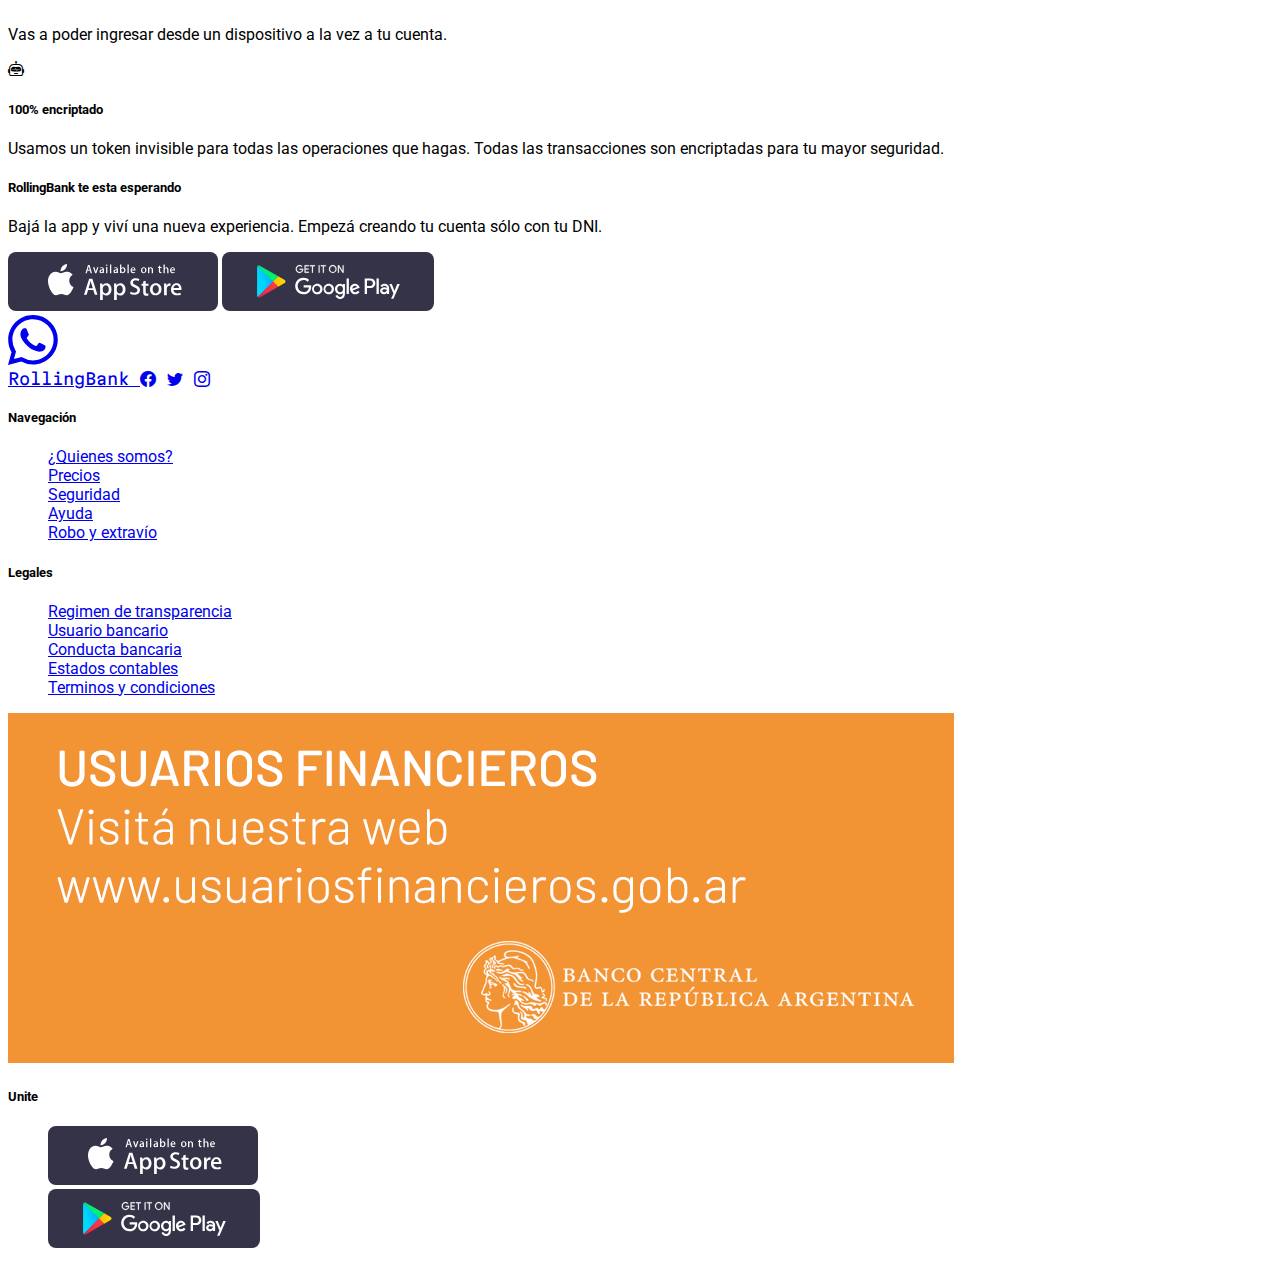
==== commit ccf97f7a: "pagina finalizada" ====
--- a/index.html
+++ b/index.html
@@ -17,7 +17,7 @@
     <meta name="description" content="Somos un banco para confiar" />
     <title>Rolling Bank</title>
   </head>
-  <body>
+  <body class="position-relative">
     <header>
       <nav class="navbar navbar-expand-lg bg-dark navbar-dark fixed-top">
         <div class="container">
@@ -118,7 +118,7 @@
           class="row mx-3 mx-md-0 justify-content-center justify-content-md-evenly justify-content-lg-center"
         >
           <article
-            class="card text-center col-12 col-md-5 col-lg-3 mb-5 mx-lg-3 p-3 bg-body rounded"
+            class="card text-center col-12 col-md-5 col-lg-3 mb-5 mx-lg-3 p-3 bg-body shadow rounded"
           >
             <i class="bi bi-hand-thumbs-up fs-1 text-danger"></i>
             <div class="card-body p-0">
@@ -129,7 +129,7 @@
             </div>
           </article>
           <article
-            class="card text-center col-12 col-md-5 col-lg-3 mb-5 mx-lg-3 p-3 bg-body rounded"
+            class="card text-center col-12 col-md-5 col-lg-3 mb-5 mx-lg-3 p-3 bg-body shadow rounded"
           >
             <i class="bi bi-emoji-sunglasses fs-1 text-primary"></i>
             <div class="card-body p-0">
@@ -140,7 +140,7 @@
             </div>
           </article>
           <div
-            class="card text-center col-12 col-md-5 col-lg-3 mb-5 mx-lg-3 p-3 bg-body rounded"
+            class="card text-center col-12 col-md-5 col-lg-3 mb-5 mx-lg-3 p-3 bg-body shadow rounded"
           >
             <i class="bi bi-currency-dollar fs-1 text-success"></i>
             <div class="card-body p-0">
@@ -245,12 +245,30 @@
           </div>
         </article>
       </section>
+      <section
+        class="position-fixed bottom-0 end-0 fs-1 px-3 py-3 px-md-3 py-md-3 px-lg-5 py-lg-4"
+      >
+        <a href="./pages/roboExtravio.html" class="text-success fs-1"
+          ><svg
+            xmlns="http://www.w3.org/2000/svg"
+            width="50"
+            height="50"
+            fill="currentColor"
+            class="bi bi-whatsapp"
+            viewBox="0 0 16 16"
+          >
+            <path
+              d="M13.601 2.326A7.854 7.854 0 0 0 7.994 0C3.627 0 .068 3.558.064 7.926c0 1.399.366 2.76 1.057 3.965L0 16l4.204-1.102a7.933 7.933 0 0 0 3.79.965h.004c4.368 0 7.926-3.558 7.93-7.93A7.898 7.898 0 0 0 13.6 2.326zM7.994 14.521a6.573 6.573 0 0 1-3.356-.92l-.24-.144-2.494.654.666-2.433-.156-.251a6.56 6.56 0 0 1-1.007-3.505c0-3.626 2.957-6.584 6.591-6.584a6.56 6.56 0 0 1 4.66 1.931 6.557 6.557 0 0 1 1.928 4.66c-.004 3.639-2.961 6.592-6.592 6.592zm3.615-4.934c-.197-.099-1.17-.578-1.353-.646-.182-.065-.315-.099-.445.099-.133.197-.513.646-.627.775-.114.133-.232.148-.43.05-.197-.1-.836-.308-1.592-.985-.59-.525-.985-1.175-1.103-1.372-.114-.198-.011-.304.088-.403.087-.088.197-.232.296-.346.1-.114.133-.198.198-.33.065-.134.034-.248-.015-.347-.05-.099-.445-1.076-.612-1.47-.16-.389-.323-.335-.445-.34-.114-.007-.247-.007-.38-.007a.729.729 0 0 0-.529.247c-.182.198-.691.677-.691 1.654 0 .977.71 1.916.81 2.049.098.133 1.394 2.132 3.383 2.992.47.205.84.326 1.129.418.475.152.904.129 1.246.08.38-.058 1.171-.48 1.338-.943.164-.464.164-.86.114-.943-.049-.084-.182-.133-.38-.232z"
+            />
+          </svg>
+        </a>
+      </section>
     </main>
     <!-- FOOTER -->
     <footer class="bg-dark py-5">
       <section class="container">
         <article class="row text-white bg-dark justify-content-between px-md-5">
-          <aside class="rollingBank col-12 px-lg-5 py-4">
+          <aside class="rollingBank col-12 py-4">
             <a href="index.html" class="text-decoration-none text-light fs-5">
               RollingBank
             </a>
@@ -264,7 +282,7 @@
               ><i class="bi bi-instagram"></i
             ></a>
           </aside>
-          <aside class="col-12 col-md-6 col-lg-2 ps-lg-5">
+          <aside class="col-12 col-md-6 col-lg-2">
             <h5 class="text-white-50">Navegación</h5>
             <ul class="list-unstyled">
               <li>
--- a/css/style.css
+++ b/css/style.css
@@ -36,14 +36,20 @@
   }
 }
 @media all and (min-width: 768px) and (max-width: 991px) {
+  main {
+  min-height: 70vh;
+  }
   .banner {
     height: 400px;
     object-fit: cover;
   }
 }
-@media all and (min-width: 992px) {
+@media all and (max-width: 767px) {
+  main {
+  min-height: 70vh;
+  }
   .banner {
-    height: 400px;
+    height: 300px;
     object-fit: cover;
   }
 }
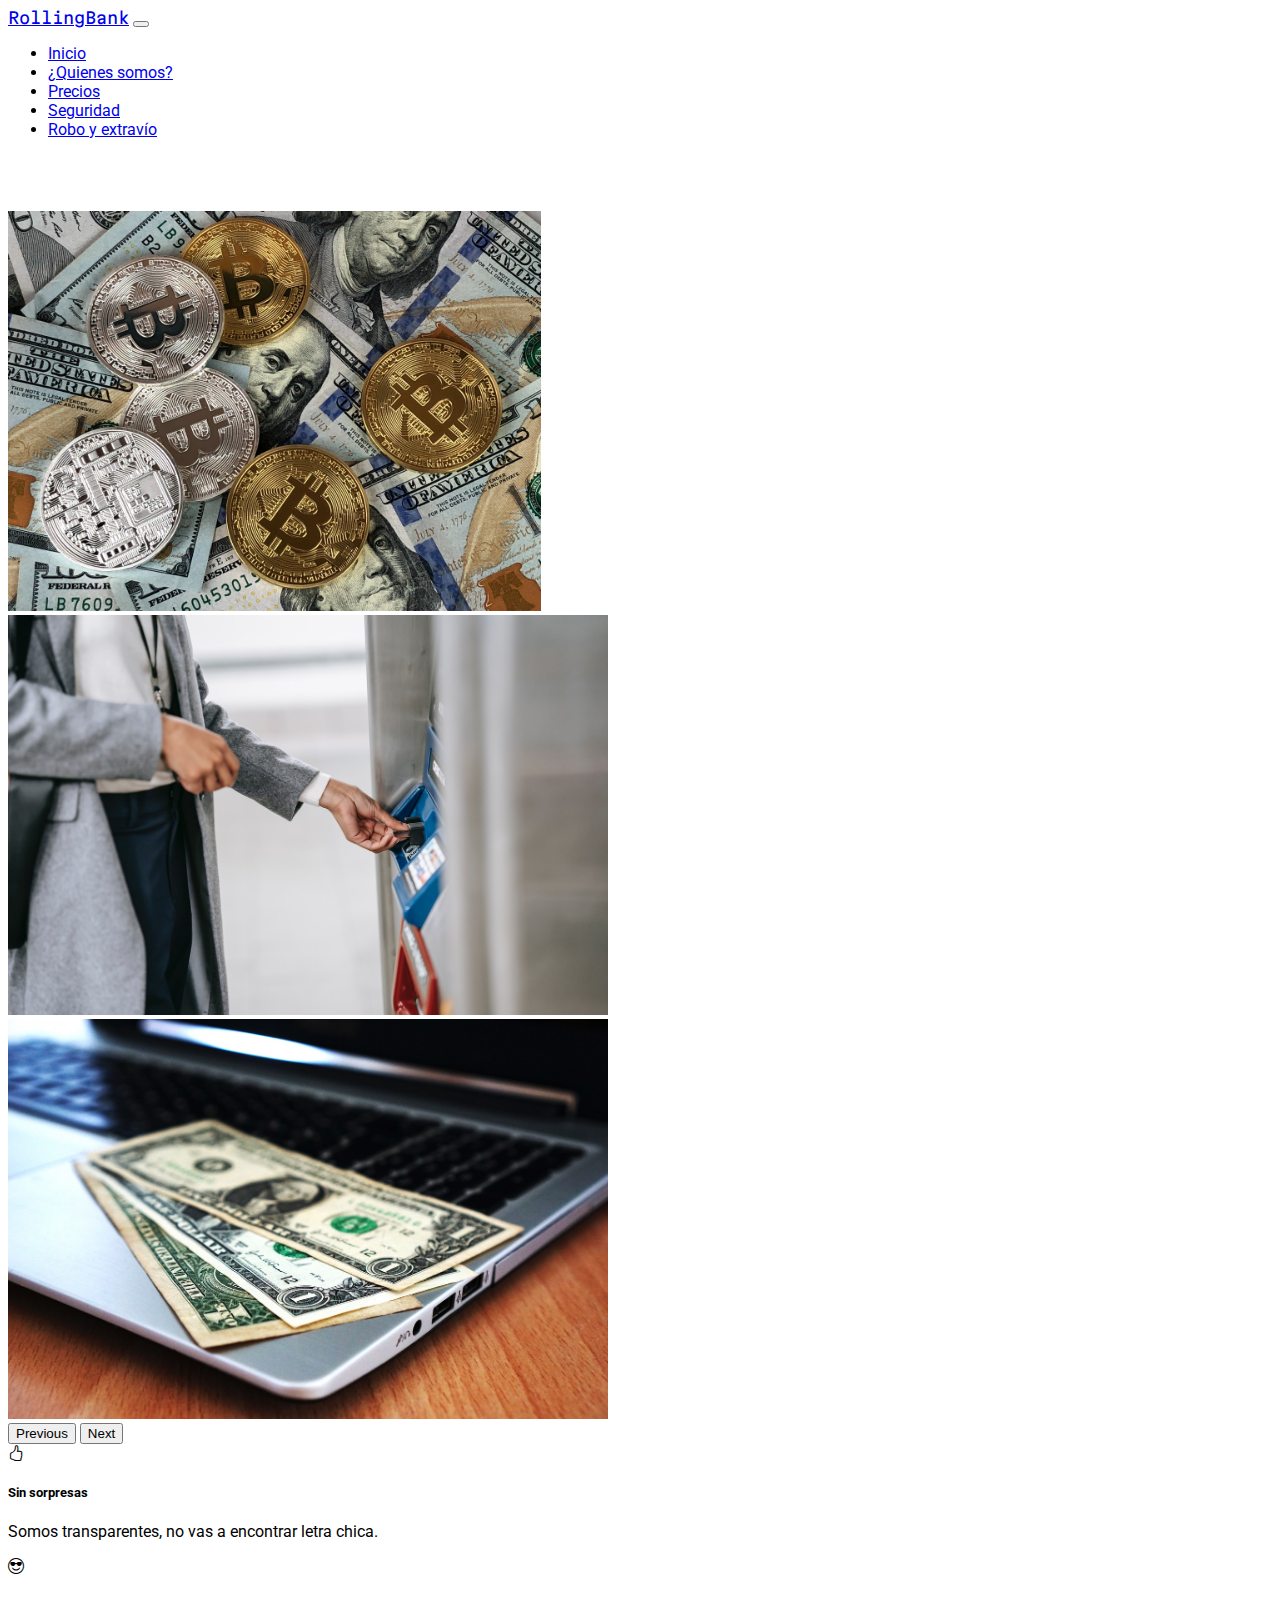
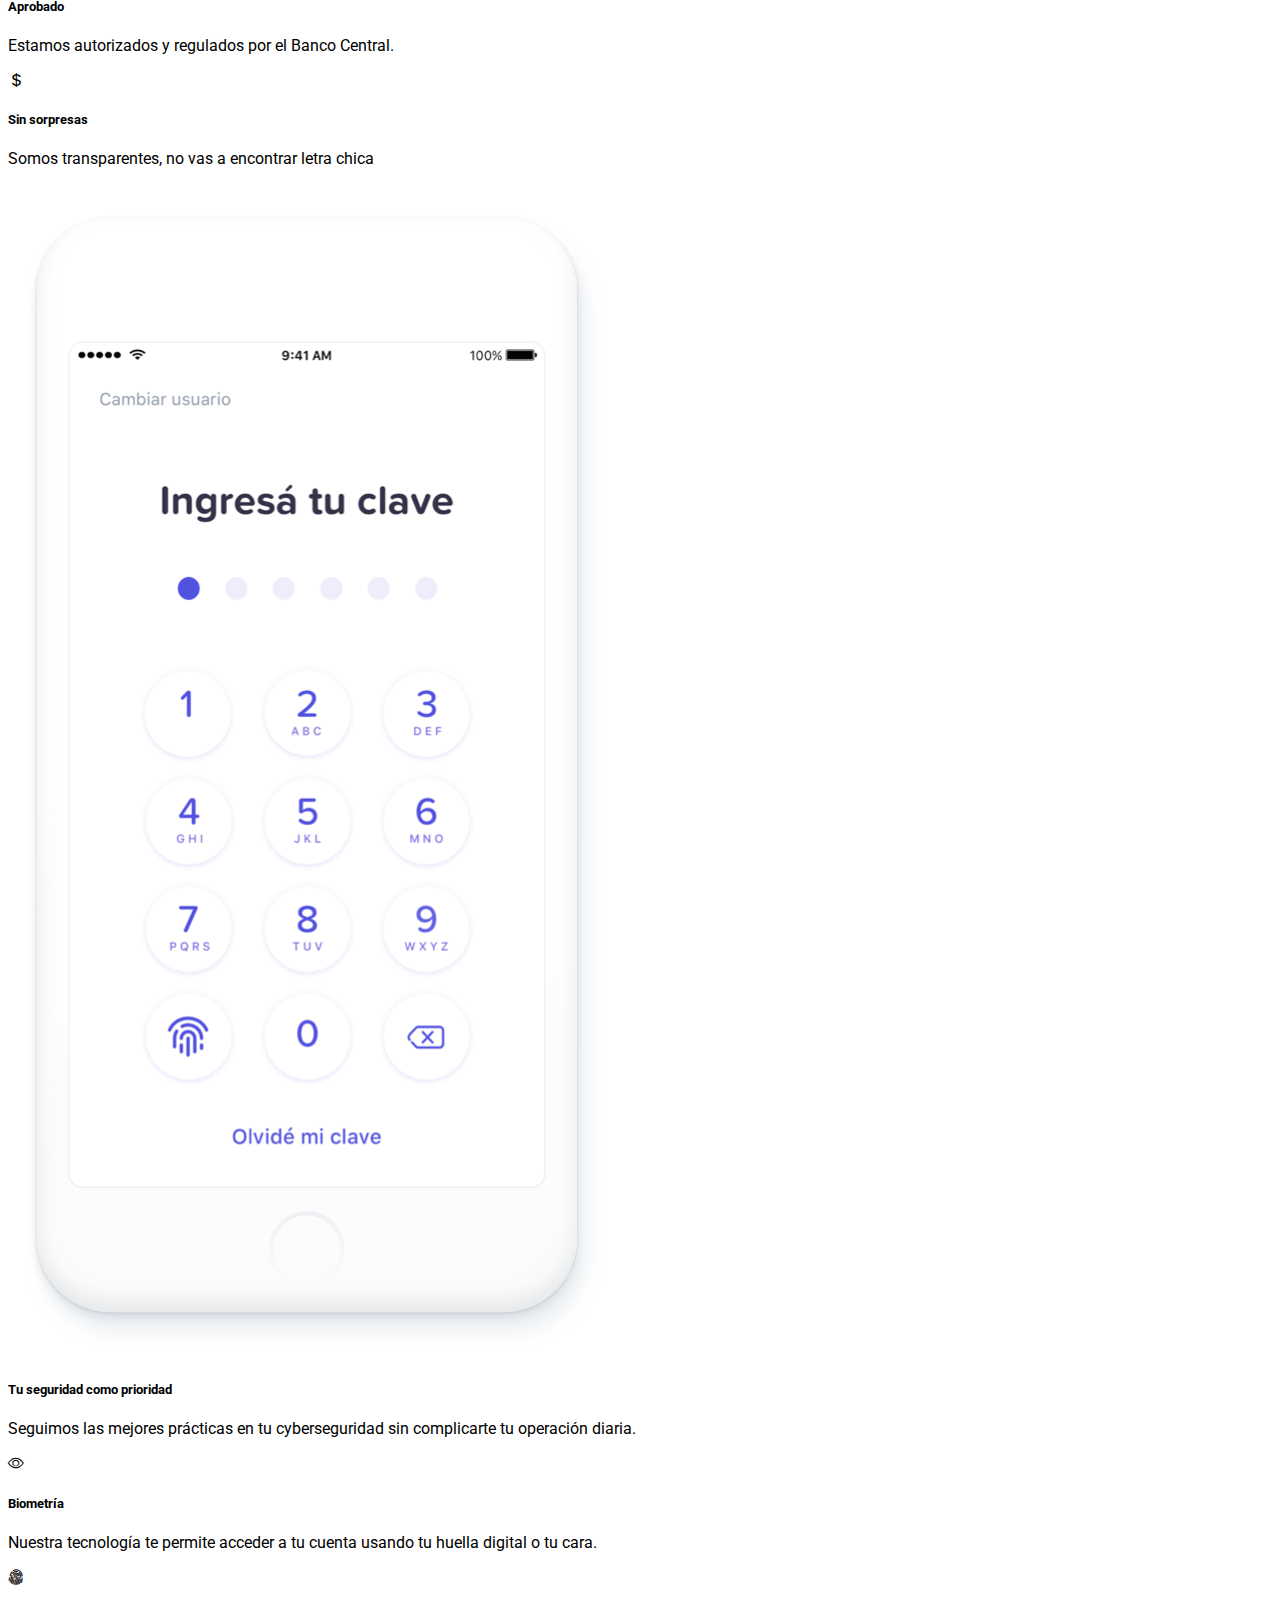
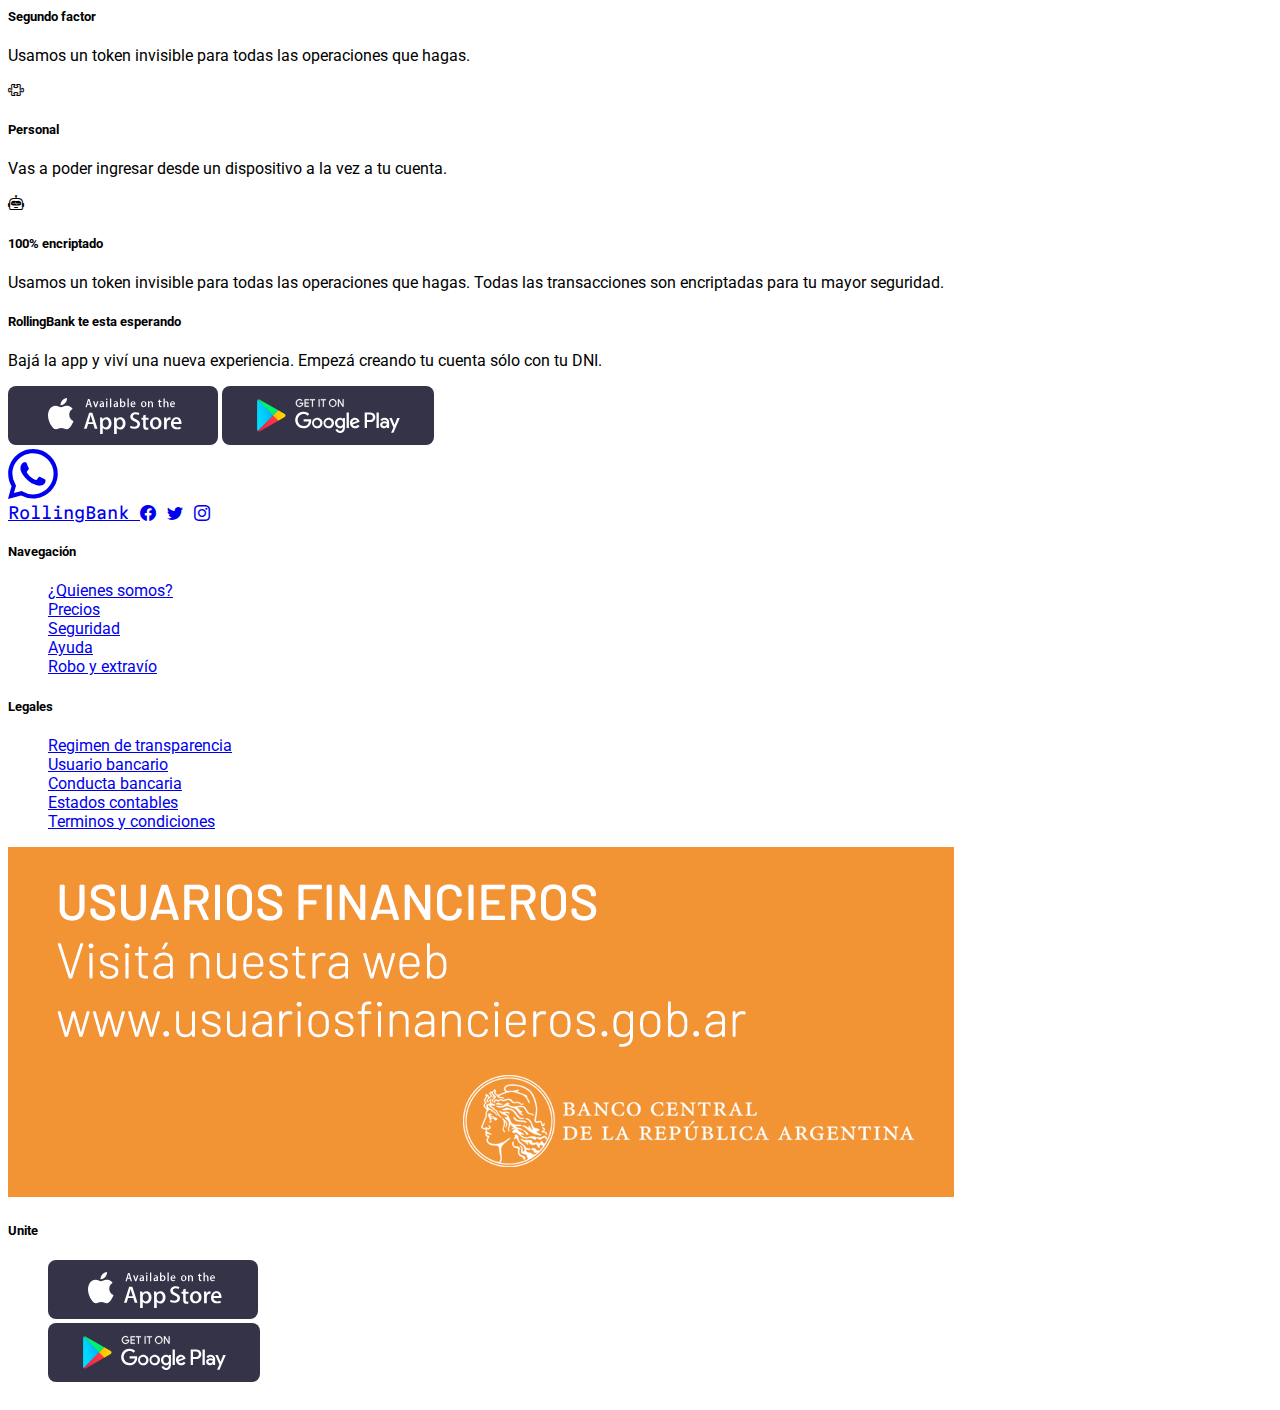
==== commit 0f6dd5e0: "pagina finalizada sin comentarios" ====
--- a/index.html
+++ b/index.html
@@ -4,7 +4,6 @@
     <meta charset="UTF-8" />
     <meta http-equiv="X-UA-Compatible" content="IE=edge" />
     <meta name="viewport" content="width=device-width, initial-scale=1.0" />
-    <!-- CSS only -->
     <link
       href="https://cdn.jsdelivr.net/npm/bootstrap@5.2.3/dist/css/bootstrap.min.css"
       rel="stylesheet"
@@ -64,7 +63,6 @@
       </nav>
     </header>
     <main class="bg-light">
-      <!-- CAROUSEL -->
       <section
         id="carouselExampleControls"
         class="carousel slide marginNav"
@@ -112,7 +110,6 @@
           <span class="visually-hidden">Next</span>
         </button>
       </section>
-      <!-- CARDS -->
       <section class="container-fuid py-5">
         <div
           class="row mx-3 mx-md-0 justify-content-center justify-content-md-evenly justify-content-lg-center"
@@ -152,7 +149,6 @@
           </div>
         </div>
       </section>
-      <!-- MOBILE AND DESCRIPTION -->
       <section class="container-fluid">
         <article class="row justify-content-center">
           <aside class="col-12 col-md-3">
@@ -264,7 +260,6 @@
         </a>
       </section>
     </main>
-    <!-- FOOTER -->
     <footer class="bg-dark py-5">
       <section class="container">
         <article class="row text-white bg-dark justify-content-between px-md-5">
@@ -375,7 +370,6 @@
         </article>
       </section>
     </footer>
-    <!-- JavaScript Bundle with Popper -->
     <script
       src="https://cdn.jsdelivr.net/npm/bootstrap@5.2.3/dist/js/bootstrap.bundle.min.js"
       integrity="sha384-kenU1KFdBIe4zVF0s0G1M5b4hcpxyD9F7jL+jjXkk+Q2h455rYXK/7HAuoJl+0I4"
--- a/css/style.css
+++ b/css/style.css
@@ -30,6 +30,9 @@
 }
 
 @media all and (max-width: 767px) {
+  main {
+    min-height: 70vh;
+  }
   .banner {
     height: 350px;
     object-fit: cover;
@@ -37,19 +40,19 @@
 }
 @media all and (min-width: 768px) and (max-width: 991px) {
   main {
-  min-height: 70vh;
+    min-height: 70vh;
   }
   .banner {
     height: 400px;
     object-fit: cover;
   }
 }
-@media all and (max-width: 767px) {
+@media all and (min-width: 992px) {
   main {
-  min-height: 70vh;
+    min-height: 70vh;
   }
   .banner {
-    height: 300px;
+    height: 400px;
     object-fit: cover;
   }
 }
